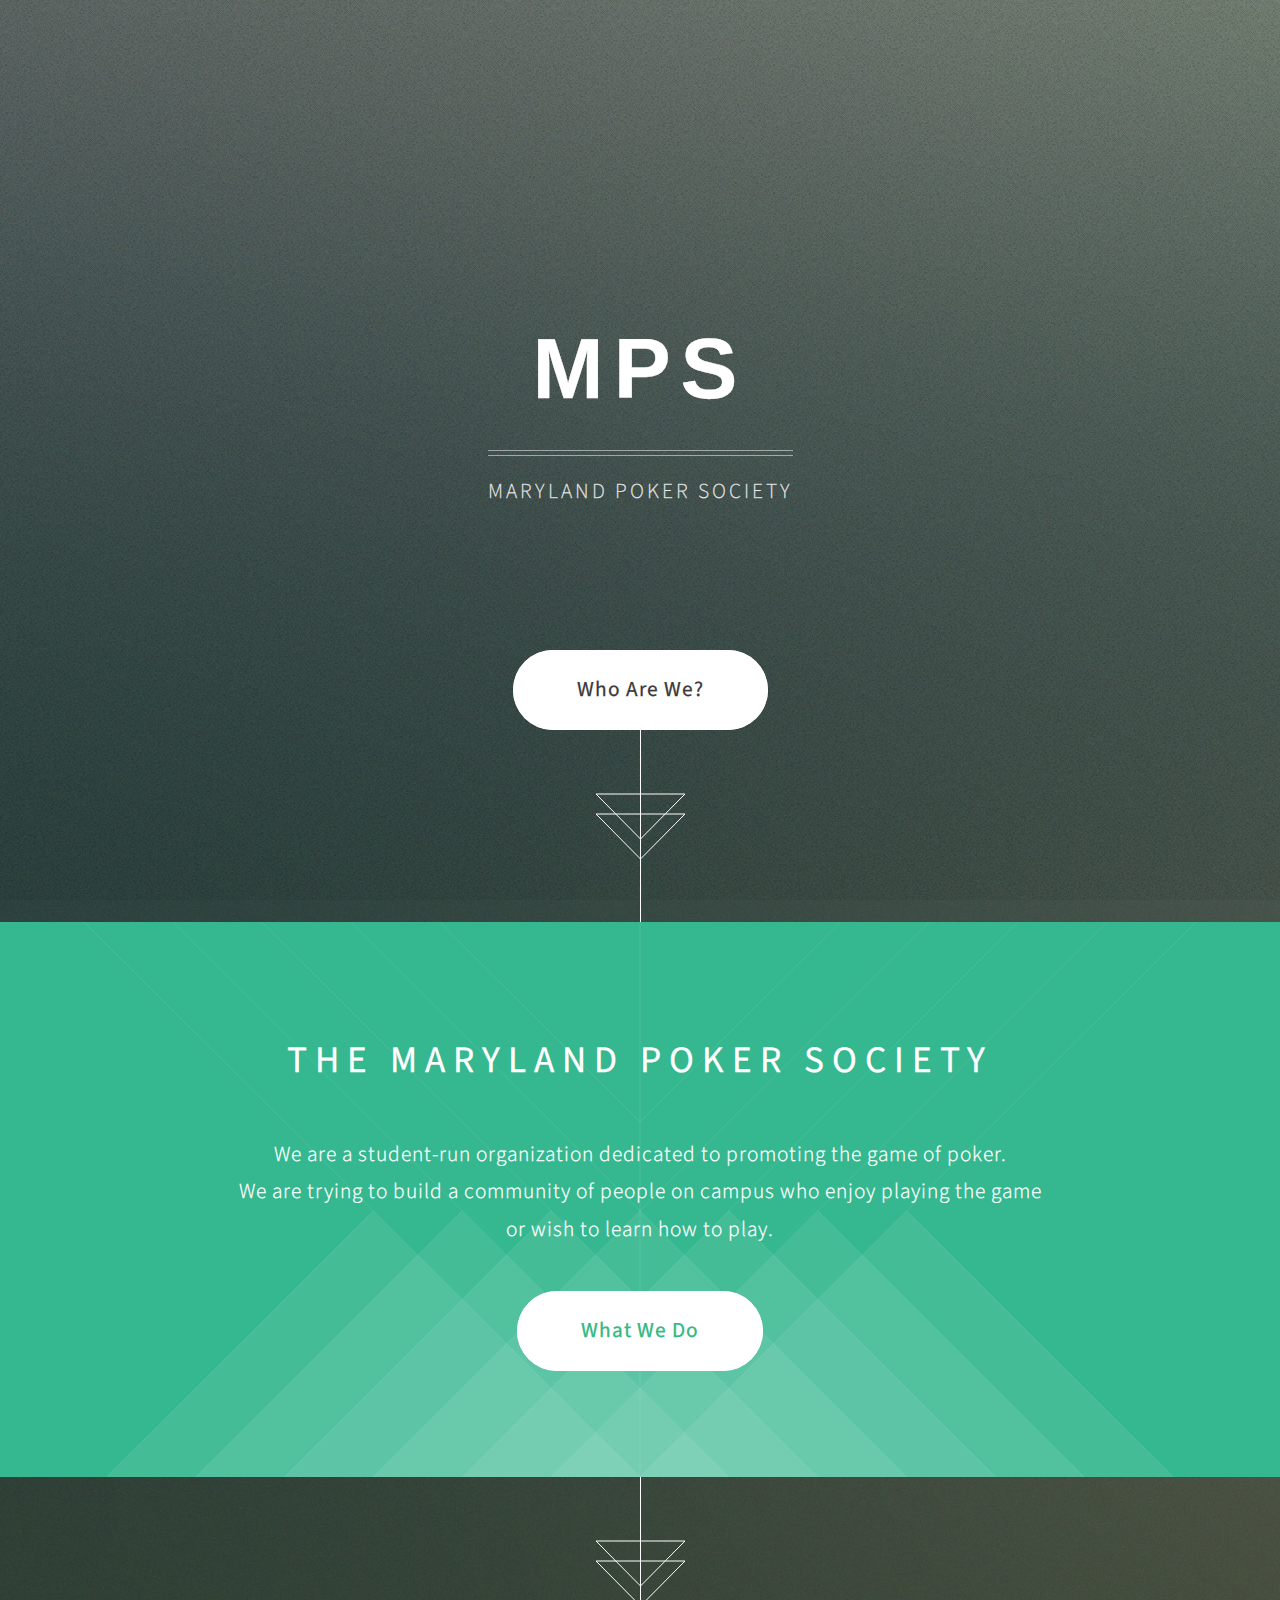
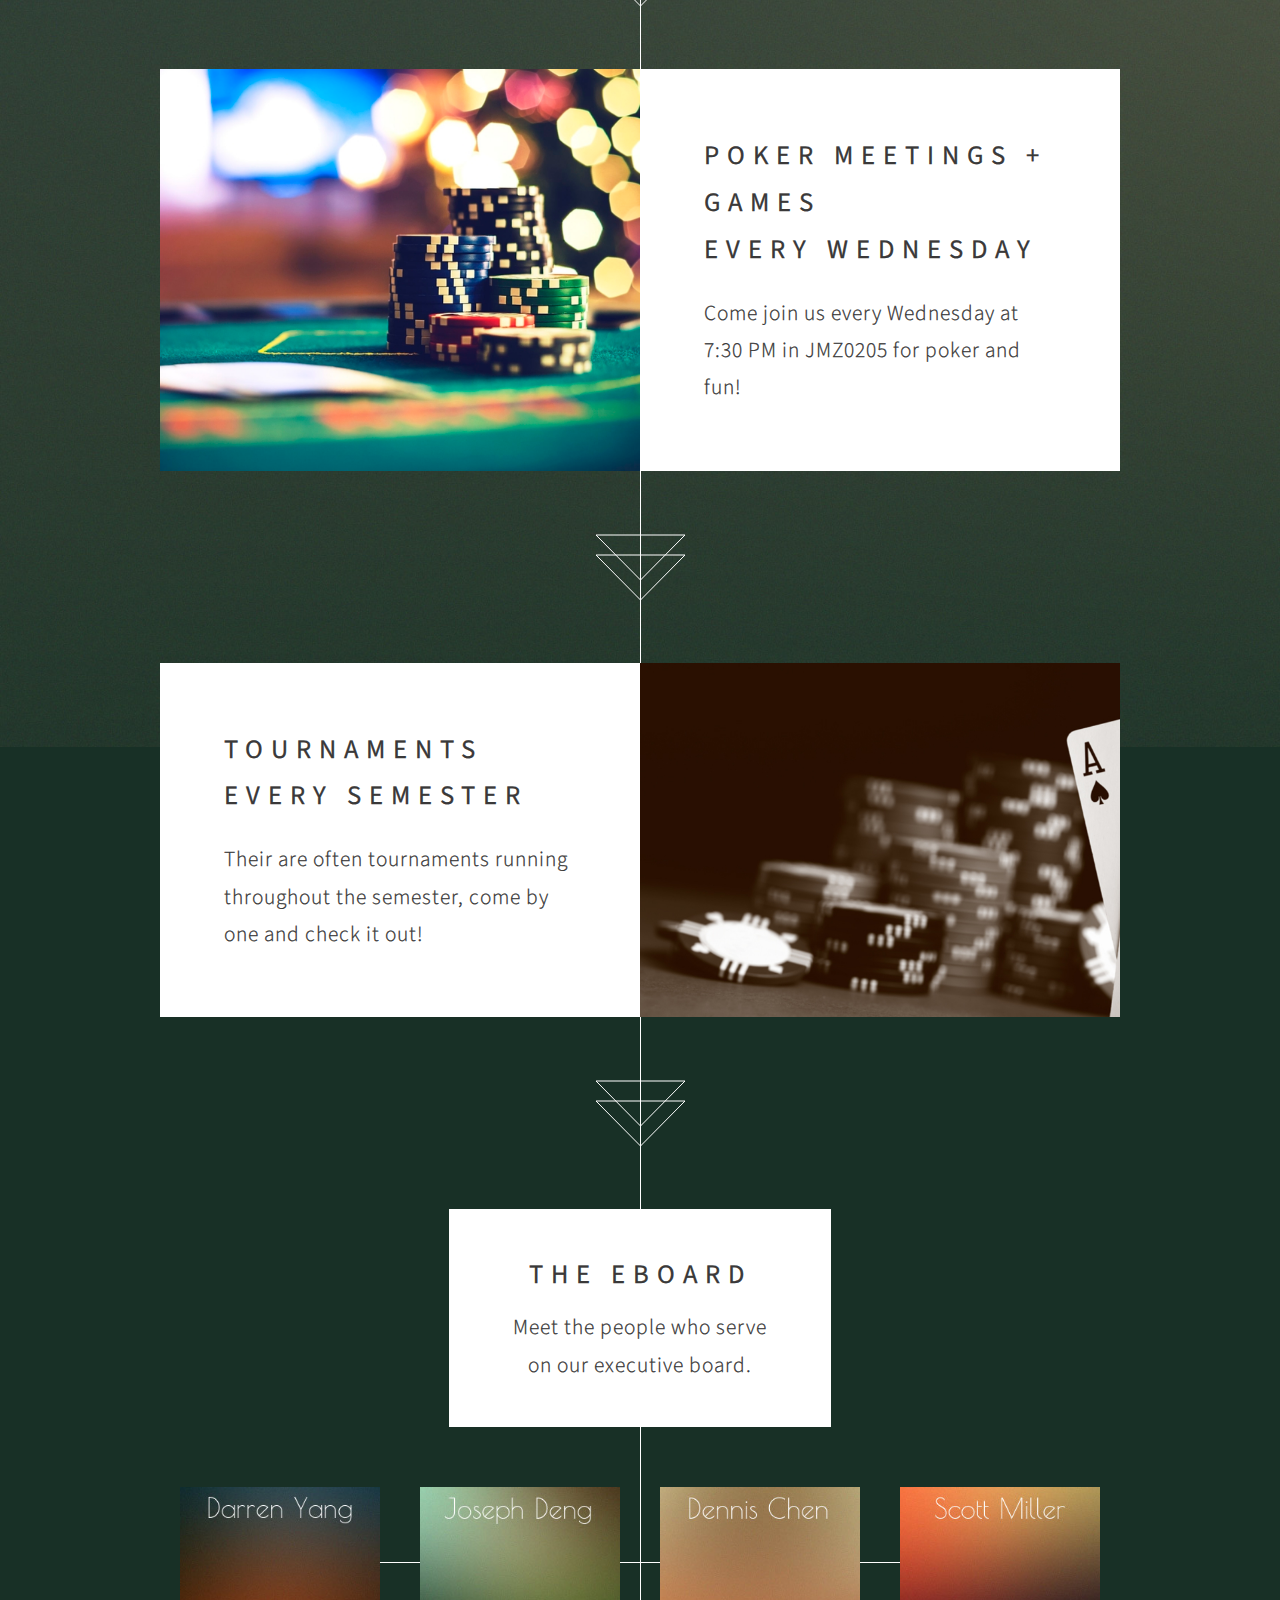
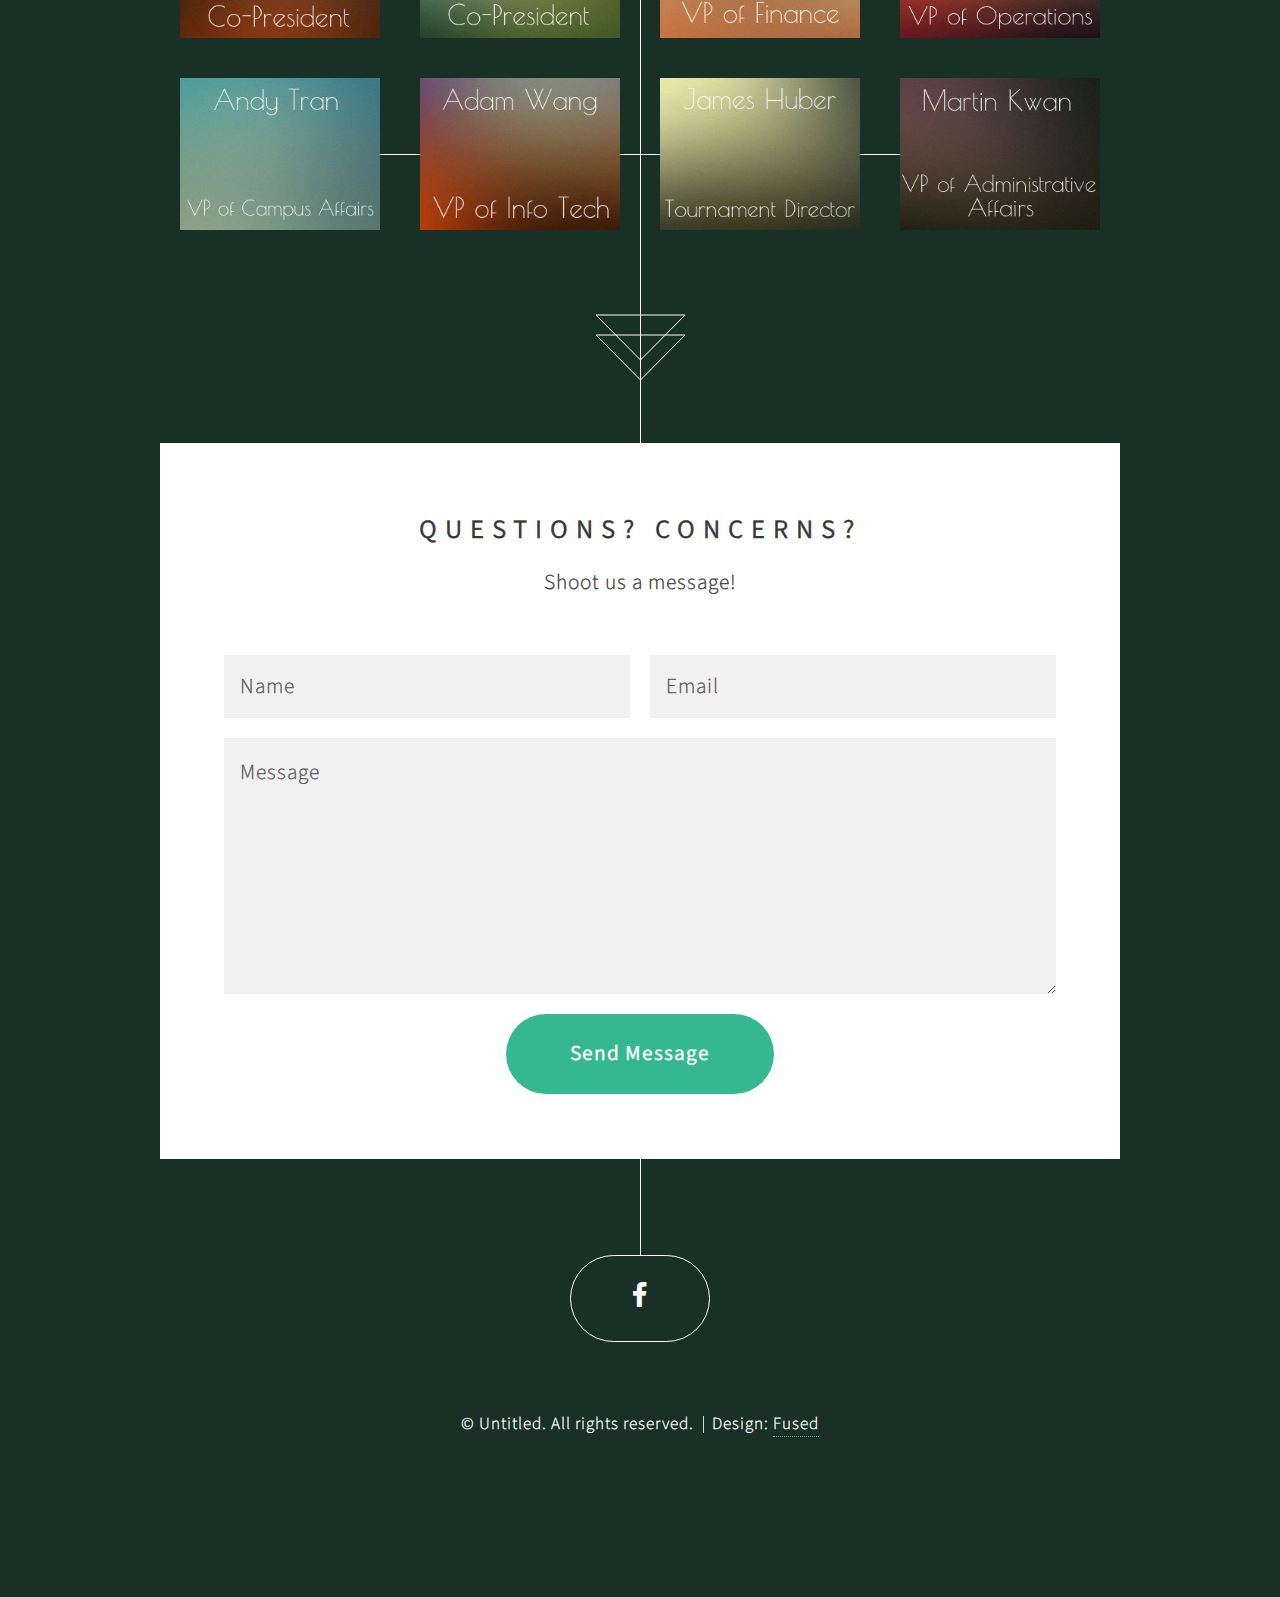
==== poker.html @ 36bd529f "Add files via upload" ====
<!DOCTYPE HTML>
<!--
	Overflow by HTML5 UP
	html5up.net | @ajlkn
	Free for personal and commercial use under the CCA 3.0 license (html5up.net/license)
-->
<html>
	<head>
		<title>Maryland Poker Society</title>
		<meta charset="utf-8" />
		<meta name="viewport" content="width=device-width, initial-scale=1" />
		<!--[if lte IE 8]><script src="assets/js/ie/html5shiv.js"></script><![endif]-->
		<link rel="stylesheet" href="assets/css/main.css" />
		<!--[if lte IE 8]><link rel="stylesheet" href="assets/css/ie8.css" /><![endif]-->
	</head>
	<body>

		<!-- Header -->
			<section id="header">
				<header>
					<h1>MPS</h1>
					<p>Maryland Poker Society</p>
				</header>
				<footer>
					<a href="#banner" class="button style2 scrolly-middle">Who Are We?</a>
				</footer>
			</section>

		<!-- Banner -->
			<section id="banner">
				<header>
					<h2>The Maryland Poker Society</h2>
				</header>
				<p>We are a student-run organization dedicated to promoting the game of poker. <br />
					We are trying to build a community of people on campus who enjoy playing the game <br />
					or wish to learn how to play.<br />
				</p>
				<footer>
					<a href="#first" class="button style2 scrolly">What We Do</a>
				</footer>
			</section>

		<!-- Feature 1 -->
			<article id="first" class="container box style1 right">
				<a href="#" class="image fit"><img src="images/poker1.jpg" alt="" /></a>
				<div class="inner">
					<header>
						<h2>Poker Meetings + Games<br />
						Every Wednesday</h2>
					</header>
					<p>Come join us every Wednesday at 7:30 PM in JMZ0205 for poker and fun!</p>
				</div>
			</article>

		<!-- Feature 2 -->
			<article class="container box style1 left">
				<a href="#" class="image fit"><img src="images/poker2.jpg" alt="" /></a>
				<div class="inner">
					<header>
						<h2>Tournaments<br />
						Every Semester</h2>
					</header>
					<p>Their are often tournaments running throughout the semester, come by one and check it out!</p>
				</div>
			</article>

		<!-- Portfolio -->
			<article class="container box style2">
				<header>
					<h2>The EBoard</h2>
					<p>Meet the people who serve<br />
					on our executive board.</p>
				</header>
				<div class="inner gallery">
					<div class="row 0%">
						<div class="3u 12u(mobile)"><a href="https://scontent-iad3-1.xx.fbcdn.net/v/t1.0-9/18698145_10213539933032151_5120904843901813782_n.jpg?oh=086dc757debc80931d1a798ddd2f712f&oe=5AD82FDD" class="image fit"><img src="images/thumbs/01.jpg" alt="" title="Darren Yang" /></a></div>
						<div class="3u 12u(mobile)"><a href="https://scontent-iad3-1.xx.fbcdn.net/v/t1.0-9/1966896_811052898917956_2214242097571501774_n.jpg?oh=39b4406a8b3869d00d0c918d14767d6b&oe=5ADB073B" class="image fit"><img src="images/thumbs/02.jpg" alt="" title="Joseph Deng" /></a></div>
						<div class="3u 12u(mobile)"><a href="https://scontent-iad3-1.xx.fbcdn.net/v/t1.0-9/21077787_1447782305329356_7999391002902572258_n.jpg?oh=75c7a346002d3f76b2925625d4cc2fc7&oe=5B114129" class="image fit"><img src="images/thumbs/03.jpg" alt="" title="Dennis Chen" /></a></div>
						<div class="3u 12u(mobile)"><a href="images/fulls/04.jpg" class="image fit"><img src="images/thumbs/04.jpg" alt="" title="Scott Miller" /></a></div>
					</div>
					<div class="row 0%">
						<div class="3u 12u(mobile)"><a href="https://scontent-iad3-1.xx.fbcdn.net/v/t1.0-9/16174411_1247804668637188_556030630411030013_n.jpg?oh=912078d9c59a754c1644ff71a87b2aad&oe=5B26949E" class="image fit"><img src="images/thumbs/05.jpg" alt="" title="Andy Tran" /></a></div>
						<div class="3u 12u(mobile)"><a href="https://scontent-iad3-1.xx.fbcdn.net/v/t1.0-9/12249843_1086949934663356_8169336193436434147_n.jpg?oh=7d3460370607117bdce8d69b99f523c0&oe=5ADBAD81" class="image fit"><img src="images/thumbs/06.jpg" alt="" title="Adam Wang" /></a></div>
						<div class="3u 12u(mobile)"><a href="https://scontent-iad3-1.xx.fbcdn.net/v/t1.0-9/12341238_10203807110096447_7982020896078346747_n.jpg?oh=2bb4387a3db5f55f0c5d8ee424944bbd&oe=5B11E17B" class="image fit"><img src="images/thumbs/07.jpg" alt="" title="James Huber" /></a></div>
						<div class="3u 12u(mobile)"><a href="https://scontent-iad3-1.xx.fbcdn.net/v/t1.0-9/17634802_10212548194645422_6821341932510505970_n.jpg?oh=f7ab0bd783d7398bc32776286178c7f3&oe=5AD9C571" class="image fit"><img src="images/thumbs/08.jpg" alt="" title="Martin Kwan" /></a></div>
					</div>
				</div>
			</article>

		<!-- Contact -->
			<article class="container box style3">
				<header>
					<h2>Questions? Concerns?</h2>
					<p>Shoot us a message!</p>
				</header>
				<form action="phpmailer.php" method="post"	>
					<div class="row 50%">
						<div class="6u 12u$(mobile)"><input type="text" class="text" name="name" placeholder="Name" /></div>
						<div class="6u$ 12u$(mobile)"><input type="text" class="text" name="email" placeholder="Email" /></div>
						<div class="12u$">
							<textarea name="message" placeholder="Message"></textarea>
						</div>
						<div class="12u$">
							<ul class="actions">
								<li><input type="submit" value="Send Message" /></li>
							</ul>
						</div>
					</div>
				</form>
			</article>

		<!-- Generic -->
		<!--
			<article class="container box style3">
				<header>
					<h2>Generic Box</h2>
					<p>Just a generic box. Nothing to see here.</p>
				</header>
				<section>
					<header>
						<h3>Paragraph</h3>
						<p>This is a subtitle</p>
					</header>
					<p>Phasellus nisl nisl, varius id <sup>porttitor sed pellentesque</sup> ac orci. Pellentesque
					habitant <strong>strong</strong> tristique <b>bold</b> et netus <i>italic</i> malesuada <em>emphasized</em> ac turpis egestas. Morbi
					leo suscipit ut. Praesent <sub>id turpis vitae</sub> turpis pretium ultricies. Vestibulum sit
					amet risus elit.</p>
				</section>
				<section>
					<header>
						<h3>Blockquote</h3>
					</header>
					<blockquote>Fringilla nisl. Donec accumsan interdum nisi, quis tincidunt felis sagittis eget.
					tempus euismod. Vestibulum ante ipsum primis in faucibus.</blockquote>
				</section>
				<section>
					<header>
						<h3>Divider</h3>
					</header>
					<p>Donec consectetur <a href="#">vestibulum dolor et pulvinar</a>. Etiam vel felis enim, at viverra
					ligula. Ut porttitor sagittis lorem, quis eleifend nisi ornare vel. Praesent nec orci
					facilisis leo magna. Cras sit amet urna eros, id egestas urna. Quisque aliquam
					tempus euismod. Vestibulum ante ipsum primis in faucibus orci luctus et ultrices
					posuere cubilia.</p>
					<hr />
					<p>Donec consectetur vestibulum dolor et pulvinar. Etiam vel felis enim, at viverra
					ligula. Ut porttitor sagittis lorem, quis eleifend nisi ornare vel. Praesent nec orci
					facilisis leo magna. Cras sit amet urna eros, id egestas urna. Quisque aliquam
					tempus euismod. Vestibulum ante ipsum primis in faucibus orci luctus et ultrices
					posuere cubilia.</p>
				</section>
				<section>
					<header>
						<h3>Unordered List</h3>
					</header>
					<ul class="default">
						<li>Donec consectetur vestibulum dolor et pulvinar. Etiam vel felis enim, at viverra ligula. Ut porttitor sagittis lorem, quis eleifend nisi ornare vel.</li>
						<li>Donec consectetur vestibulum dolor et pulvinar. Etiam vel felis enim, at viverra ligula. Ut porttitor sagittis lorem, quis eleifend nisi ornare vel.</li>
						<li>Donec consectetur vestibulum dolor et pulvinar. Etiam vel felis enim, at viverra ligula. Ut porttitor sagittis lorem, quis eleifend nisi ornare vel.</li>
						<li>Donec consectetur vestibulum dolor et pulvinar. Etiam vel felis enim, at viverra ligula. Ut porttitor sagittis lorem, quis eleifend nisi ornare vel.</li>
					</ul>
				</section>
				<section>
					<header>
						<h3>Ordered List</h3>
					</header>
					<ol class="default">
						<li>Donec consectetur vestibulum dolor et pulvinar. Etiam vel felis enim, at viverra ligula. Ut porttitor sagittis lorem, quis eleifend nisi ornare vel.</li>
						<li>Donec consectetur vestibulum dolor et pulvinar. Etiam vel felis enim, at viverra ligula. Ut porttitor sagittis lorem, quis eleifend nisi ornare vel.</li>
						<li>Donec consectetur vestibulum dolor et pulvinar. Etiam vel felis enim, at viverra ligula. Ut porttitor sagittis lorem, quis eleifend nisi ornare vel.</li>
						<li>Donec consectetur vestibulum dolor et pulvinar. Etiam vel felis enim, at viverra ligula. Ut porttitor sagittis lorem, quis eleifend nisi ornare vel.</li>
					</ol>
				</section>
				<section>
					<header>
						<h3>Table</h3>
					</header>
					<div class="table-wrapper">
						<table class="default">
							<thead>
								<tr>
									<th>ID</th>
									<th>Name</th>
									<th>Description</th>
									<th>Price</th>
								</tr>
							</thead>
							<tbody>
								<tr>
									<td>45815</td>
									<td>Something</td>
									<td>Ut porttitor sagittis lorem quis nisi ornare.</td>
									<td>29.99</td>
								</tr>
								<tr>
									<td>24524</td>
									<td>Nothing</td>
									<td>Ut porttitor sagittis lorem quis nisi ornare.</td>
									<td>19.99</td>
								</tr>
								<tr>
									<td>45815</td>
									<td>Something</td>
									<td>Ut porttitor sagittis lorem quis nisi ornare.</td>
									<td>29.99</td>
								</tr>
								<tr>
									<td>24524</td>
									<td>Nothing</td>
									<td>Ut porttitor sagittis lorem quis nisi ornare.</td>
									<td>19.99</td>
								</tr>
							</tbody>
							<tfoot>
								<tr>
									<td colspan="3"></td>
									<td>100.00</td>
								</tr>
							</tfoot>
						</table>
					</div>
				</section>
				<section>
					<header>
						<h3>Form</h3>
					</header>
					<form method="post" action="#">
						<div class="row">
							<div class="6u">
								<input class="text" type="text" name="name" id="name" value="" placeholder="John Doe" />
							</div>
							<div class="6u">
								<input class="text" type="text" name="email" id="email" value="" placeholder="johndoe@domain.tld" />
							</div>
						</div>
						<div class="row">
							<div class="12u">
								<select name="department" id="department">
									<option value="">Choose a department</option>
									<option value="1">Manufacturing</option>
									<option value="2">Administration</option>
									<option value="3">Support</option>
								</select>
							</div>
						</div>
						<div class="row">
							<div class="12u">
								<input class="text" type="text" name="subject" id="subject" value="" placeholder="Enter your subject" />
							</div>
						</div>
						<div class="row">
							<div class="12u">
								<textarea name="message" id="message" placeholder="Enter your message"></textarea>
							</div>
						</div>
						<div class="row">
							<div class="12u">
								<ul class="actions">
									<li><input type="submit" value="Submit" /></li>
									<li><input type="reset" class="style3" value="Clear Form" /></li>
								</ul>
							</div>
						</div>
					</form>
				</section>
			</article>
		-->

		<section id="footer">
			<ul class="icons">
				<li><a href="https://www.facebook.com/groups/1458016844289040/" class="icon fa-facebook"><span class="label">Facebook</span></a></li>
				<!--<li><a href="#" class="icon fa-twitter"><span class="label">Twitter</span></a></li>
				
				<li><a href="#" class="icon fa-google-plus"><span class="label">Google+</span></a></li>
				<li><a href="#" class="icon fa-pinterest"><span class="label">Pinterest</span></a></li>
				<li><a href="#" class="icon fa-dribbble"><span class="label">Dribbble</span></a></li>
				<li><a href="#" class="icon fa-linkedin"><span class="label">LinkedIn</span></a></li>
			-->
			</ul>
			<div class="copyright">
				<ul class="menu">
					<li>&copy; Untitled. All rights reserved.</li><li>Design: <a href="http://na.op.gg/summoner/userName=fused">Fused</a></li>
				</ul>
			</div>
		</section>

		<!-- Scripts -->
			<script src="assets/js/jquery.min.js"></script>
			<script src="assets/js/jquery.scrolly.min.js"></script>
			<script src="assets/js/jquery.poptrox.min.js"></script>
			<script src="assets/js/skel.min.js"></script>
			<script src="assets/js/util.js"></script>
			<!--[if lte IE 8]><script src="assets/js/ie/respond.min.js"></script><![endif]-->
			<script src="assets/js/main.js"></script>

	</body>
</html>
---- assets/css/main.css ----
@import url("https://fonts.googleapis.com/css?family=Source+Sans+Pro:300,300italic,400,600");
@import url("font-awesome.min.css");

/*
	Overflow by HTML5 UP
	html5up.net | @ajlkn
	Free for personal and commercial use under the CCA 3.0 license (html5up.net/license)
*/

/* Reset */

	html, body, div, span, applet, object, iframe, h1, h2, h3, h4, h5, h6, p, blockquote, pre, a, abbr, acronym, address, big, cite, code, del, dfn, em, img, ins, kbd, q, s, samp, small, strike, strong, sub, sup, tt, var, b, u, i, center, dl, dt, dd, ol, ul, li, fieldset, form, label, legend, table, caption, tbody, tfoot, thead, tr, th, td, article, aside, canvas, details, embed, figure, figcaption, footer, header, hgroup, menu, nav, output, ruby, section, summary, time, mark, audio, video {
		margin: 0;
		padding: 0;
		border: 0;
		font-size: 100%;
		font: inherit;
		vertical-align: baseline;
	}

	article, aside, details, figcaption, figure, footer, header, hgroup, menu, nav, section {
		display: block;
	}

	body {
		line-height: 1;
	}

	ol, ul {
		list-style: none;
	}

	blockquote, q {
		quotes: none;
	}

	blockquote:before, blockquote:after, q:before, q:after {
		content: '';
		content: none;
	}

	table {
		border-collapse: collapse;
		border-spacing: 0;
	}

	body {
		-webkit-text-size-adjust: none;
	}

/* Box Model */

	*, *:before, *:after {
		-moz-box-sizing: border-box;
		-webkit-box-sizing: border-box;
		box-sizing: border-box;
	}

/* Containers */

	.container {
		margin-left: auto;
		margin-right: auto;
	}

	.container.\31 25\25 {
		width: 100%;
		max-width: 1425px;
		min-width: 1140px;
	}

	.container.\37 5\25 {
		width: 855px;
	}

	.container.\35 0\25 {
		width: 570px;
	}

	.container.\32 5\25 {
		width: 285px;
	}

	.container {
		width: 1140px;
	}

	@media screen and (max-width: 1680px) {

		.container.\31 25\25 {
			width: 100%;
			max-width: 1200px;
			min-width: 960px;
		}

		.container.\37 5\25 {
			width: 720px;
		}

		.container.\35 0\25 {
			width: 480px;
		}

		.container.\32 5\25 {
			width: 240px;
		}

		.container {
			width: 960px;
		}

	}

	@media screen and (max-width: 1080px) {

		.container.\31 25\25 {
			width: 100%;
			max-width: 118.75%;
			min-width: 95%;
		}

		.container.\37 5\25 {
			width: 71.25%;
		}

		.container.\35 0\25 {
			width: 47.5%;
		}

		.container.\32 5\25 {
			width: 23.75%;
		}

		.container {
			width: 95%;
		}

	}

	@media screen and (max-width: 840px) {

		.container.\31 25\25 {
			width: 100%;
			max-width: 118.75%;
			min-width: 95%;
		}

		.container.\37 5\25 {
			width: 71.25%;
		}

		.container.\35 0\25 {
			width: 47.5%;
		}

		.container.\32 5\25 {
			width: 23.75%;
		}

		.container {
			width: 95%;
		}

	}

	@media screen and (max-width: 736px) {

		.container.\31 25\25 {
			width: 100%;
			max-width: 118.75%;
			min-width: 95%;
		}

		.container.\37 5\25 {
			width: 71.25%;
		}

		.container.\35 0\25 {
			width: 47.5%;
		}

		.container.\32 5\25 {
			width: 23.75%;
		}

		.container {
			width: 95% !important;
		}

	}

/* Grid */

	.row {
		border-bottom: solid 1px transparent;
		-moz-box-sizing: border-box;
		-webkit-box-sizing: border-box;
		box-sizing: border-box;
	}

	.row > * {
		float: left;
		-moz-box-sizing: border-box;
		-webkit-box-sizing: border-box;
		box-sizing: border-box;
	}

	.row:after, .row:before {
		content: '';
		display: block;
		clear: both;
		height: 0;
	}

	.row.uniform > * > :first-child {
		margin-top: 0;
	}

	.row.uniform > * > :last-child {
		margin-bottom: 0;
	}

	.row.\30 \25 > * {
		padding: 0px 0 0 0px;
	}

	.row.\30 \25 {
		margin: 0px 0 -1px 0px;
	}

	.row.uniform.\30 \25 > * {
		padding: 0px 0 0 0px;
	}

	.row.uniform.\30 \25 {
		margin: 0px 0 -1px 0px;
	}

	.row > * {
		padding: 40px 0 0 40px;
	}

	.row {
		margin: -40px 0 -1px -40px;
	}

	.row.uniform > * {
		padding: 40px 0 0 40px;
	}

	.row.uniform {
		margin: -40px 0 -1px -40px;
	}

	.row.\32 00\25 > * {
		padding: 80px 0 0 80px;
	}

	.row.\32 00\25 {
		margin: -80px 0 -1px -80px;
	}

	.row.uniform.\32 00\25 > * {
		padding: 80px 0 0 80px;
	}

	.row.uniform.\32 00\25 {
		margin: -80px 0 -1px -80px;
	}

	.row.\31 50\25 > * {
		padding: 60px 0 0 60px;
	}

	.row.\31 50\25 {
		margin: -60px 0 -1px -60px;
	}

	.row.uniform.\31 50\25 > * {
		padding: 60px 0 0 60px;
	}

	.row.uniform.\31 50\25 {
		margin: -60px 0 -1px -60px;
	}

	.row.\35 0\25 > * {
		padding: 20px 0 0 20px;
	}

	.row.\35 0\25 {
		margin: -20px 0 -1px -20px;
	}

	.row.uniform.\35 0\25 > * {
		padding: 20px 0 0 20px;
	}

	.row.uniform.\35 0\25 {
		margin: -20px 0 -1px -20px;
	}

	.row.\32 5\25 > * {
		padding: 10px 0 0 10px;
	}

	.row.\32 5\25 {
		margin: -10px 0 -1px -10px;
	}

	.row.uniform.\32 5\25 > * {
		padding: 10px 0 0 10px;
	}

	.row.uniform.\32 5\25 {
		margin: -10px 0 -1px -10px;
	}

	.\31 2u, .\31 2u\24 {
		width: 100%;
		clear: none;
		margin-left: 0;
	}

	.\31 1u, .\31 1u\24 {
		width: 91.6666666667%;
		clear: none;
		margin-left: 0;
	}

	.\31 0u, .\31 0u\24 {
		width: 83.3333333333%;
		clear: none;
		margin-left: 0;
	}

	.\39 u, .\39 u\24 {
		width: 75%;
		clear: none;
		margin-left: 0;
	}

	.\38 u, .\38 u\24 {
		width: 66.6666666667%;
		clear: none;
		margin-left: 0;
	}

	.\37 u, .\37 u\24 {
		width: 58.3333333333%;
		clear: none;
		margin-left: 0;
	}

	.\36 u, .\36 u\24 {
		width: 50%;
		clear: none;
		margin-left: 0;
	}

	.\35 u, .\35 u\24 {
		width: 41.6666666667%;
		clear: none;
		margin-left: 0;
	}

	.\34 u, .\34 u\24 {
		width: 33.3333333333%;
		clear: none;
		margin-left: 0;
	}

	.\33 u, .\33 u\24 {
		width: 25%;
		clear: none;
		margin-left: 0;
	}

	.\32 u, .\32 u\24 {
		width: 16.6666666667%;
		clear: none;
		margin-left: 0;
	}

	.\31 u, .\31 u\24 {
		width: 8.3333333333%;
		clear: none;
		margin-left: 0;
	}

	.\31 2u\24 + *,
	.\31 1u\24 + *,
	.\31 0u\24 + *,
	.\39 u\24 + *,
	.\38 u\24 + *,
	.\37 u\24 + *,
	.\36 u\24 + *,
	.\35 u\24 + *,
	.\34 u\24 + *,
	.\33 u\24 + *,
	.\32 u\24 + *,
	.\31 u\24 + * {
		clear: left;
	}

	.\-11u {
		margin-left: 91.66667%;
	}

	.\-10u {
		margin-left: 83.33333%;
	}

	.\-9u {
		margin-left: 75%;
	}

	.\-8u {
		margin-left: 66.66667%;
	}

	.\-7u {
		margin-left: 58.33333%;
	}

	.\-6u {
		margin-left: 50%;
	}

	.\-5u {
		margin-left: 41.66667%;
	}

	.\-4u {
		margin-left: 33.33333%;
	}

	.\-3u {
		margin-left: 25%;
	}

	.\-2u {
		margin-left: 16.66667%;
	}

	.\-1u {
		margin-left: 8.33333%;
	}

	@media screen and (max-width: 1680px) {

		.row > * {
			padding: 40px 0 0 40px;
		}

		.row {
			margin: -40px 0 -1px -40px;
		}

		.row.uniform > * {
			padding: 40px 0 0 40px;
		}

		.row.uniform {
			margin: -40px 0 -1px -40px;
		}

		.row.\32 00\25 > * {
			padding: 80px 0 0 80px;
		}

		.row.\32 00\25 {
			margin: -80px 0 -1px -80px;
		}

		.row.uniform.\32 00\25 > * {
			padding: 80px 0 0 80px;
		}

		.row.uniform.\32 00\25 {
			margin: -80px 0 -1px -80px;
		}

		.row.\31 50\25 > * {
			padding: 60px 0 0 60px;
		}

		.row.\31 50\25 {
			margin: -60px 0 -1px -60px;
		}

		.row.uniform.\31 50\25 > * {
			padding: 60px 0 0 60px;
		}

		.row.uniform.\31 50\25 {
			margin: -60px 0 -1px -60px;
		}

		.row.\35 0\25 > * {
			padding: 20px 0 0 20px;
		}

		.row.\35 0\25 {
			margin: -20px 0 -1px -20px;
		}

		.row.uniform.\35 0\25 > * {
			padding: 20px 0 0 20px;
		}

		.row.uniform.\35 0\25 {
			margin: -20px 0 -1px -20px;
		}

		.row.\32 5\25 > * {
			padding: 10px 0 0 10px;
		}

		.row.\32 5\25 {
			margin: -10px 0 -1px -10px;
		}

		.row.uniform.\32 5\25 > * {
			padding: 10px 0 0 10px;
		}

		.row.uniform.\32 5\25 {
			margin: -10px 0 -1px -10px;
		}

		.\31 2u\28wide\29, .\31 2u\24\28wide\29 {
			width: 100%;
			clear: none;
			margin-left: 0;
		}

		.\31 1u\28wide\29, .\31 1u\24\28wide\29 {
			width: 91.6666666667%;
			clear: none;
			margin-left: 0;
		}

		.\31 0u\28wide\29, .\31 0u\24\28wide\29 {
			width: 83.3333333333%;
			clear: none;
			margin-left: 0;
		}

		.\39 u\28wide\29, .\39 u\24\28wide\29 {
			width: 75%;
			clear: none;
			margin-left: 0;
		}

		.\38 u\28wide\29, .\38 u\24\28wide\29 {
			width: 66.6666666667%;
			clear: none;
			margin-left: 0;
		}

		.\37 u\28wide\29, .\37 u\24\28wide\29 {
			width: 58.3333333333%;
			clear: none;
			margin-left: 0;
		}

		.\36 u\28wide\29, .\36 u\24\28wide\29 {
			width: 50%;
			clear: none;
			margin-left: 0;
		}

		.\35 u\28wide\29, .\35 u\24\28wide\29 {
			width: 41.6666666667%;
			clear: none;
			margin-left: 0;
		}

		.\34 u\28wide\29, .\34 u\24\28wide\29 {
			width: 33.3333333333%;
			clear: none;
			margin-left: 0;
		}

		.\33 u\28wide\29, .\33 u\24\28wide\29 {
			width: 25%;
			clear: none;
			margin-left: 0;
		}

		.\32 u\28wide\29, .\32 u\24\28wide\29 {
			width: 16.6666666667%;
			clear: none;
			margin-left: 0;
		}

		.\31 u\28wide\29, .\31 u\24\28wide\29 {
			width: 8.3333333333%;
			clear: none;
			margin-left: 0;
		}

		.\31 2u\24\28wide\29 + *,
		.\31 1u\24\28wide\29 + *,
		.\31 0u\24\28wide\29 + *,
		.\39 u\24\28wide\29 + *,
		.\38 u\24\28wide\29 + *,
		.\37 u\24\28wide\29 + *,
		.\36 u\24\28wide\29 + *,
		.\35 u\24\28wide\29 + *,
		.\34 u\24\28wide\29 + *,
		.\33 u\24\28wide\29 + *,
		.\32 u\24\28wide\29 + *,
		.\31 u\24\28wide\29 + * {
			clear: left;
		}

		.\-11u\28wide\29 {
			margin-left: 91.66667%;
		}

		.\-10u\28wide\29 {
			margin-left: 83.33333%;
		}

		.\-9u\28wide\29 {
			margin-left: 75%;
		}

		.\-8u\28wide\29 {
			margin-left: 66.66667%;
		}

		.\-7u\28wide\29 {
			margin-left: 58.33333%;
		}

		.\-6u\28wide\29 {
			margin-left: 50%;
		}

		.\-5u\28wide\29 {
			margin-left: 41.66667%;
		}

		.\-4u\28wide\29 {
			margin-left: 33.33333%;
		}

		.\-3u\28wide\29 {
			margin-left: 25%;
		}

		.\-2u\28wide\29 {
			margin-left: 16.66667%;
		}

		.\-1u\28wide\29 {
			margin-left: 8.33333%;
		}

	}

	@media screen and (max-width: 1080px) {

		.row > * {
			padding: 40px 0 0 40px;
		}

		.row {
			margin: -40px 0 -1px -40px;
		}

		.row.uniform > * {
			padding: 40px 0 0 40px;
		}

		.row.uniform {
			margin: -40px 0 -1px -40px;
		}

		.row.\32 00\25 > * {
			padding: 80px 0 0 80px;
		}

		.row.\32 00\25 {
			margin: -80px 0 -1px -80px;
		}

		.row.uniform.\32 00\25 > * {
			padding: 80px 0 0 80px;
		}

		.row.uniform.\32 00\25 {
			margin: -80px 0 -1px -80px;
		}

		.row.\31 50\25 > * {
			padding: 60px 0 0 60px;
		}

		.row.\31 50\25 {
			margin: -60px 0 -1px -60px;
		}

		.row.uniform.\31 50\25 > * {
			padding: 60px 0 0 60px;
		}

		.row.uniform.\31 50\25 {
			margin: -60px 0 -1px -60px;
		}

		.row.\35 0\25 > * {
			padding: 20px 0 0 20px;
		}

		.row.\35 0\25 {
			margin: -20px 0 -1px -20px;
		}

		.row.uniform.\35 0\25 > * {
			padding: 20px 0 0 20px;
		}

		.row.uniform.\35 0\25 {
			margin: -20px 0 -1px -20px;
		}

		.row.\32 5\25 > * {
			padding: 10px 0 0 10px;
		}

		.row.\32 5\25 {
			margin: -10px 0 -1px -10px;
		}

		.row.uniform.\32 5\25 > * {
			padding: 10px 0 0 10px;
		}

		.row.uniform.\32 5\25 {
			margin: -10px 0 -1px -10px;
		}

		.\31 2u\28normal\29, .\31 2u\24\28normal\29 {
			width: 100%;
			clear: none;
			margin-left: 0;
		}

		.\31 1u\28normal\29, .\31 1u\24\28normal\29 {
			width: 91.6666666667%;
			clear: none;
			margin-left: 0;
		}

		.\31 0u\28normal\29, .\31 0u\24\28normal\29 {
			width: 83.3333333333%;
			clear: none;
			margin-left: 0;
		}

		.\39 u\28normal\29, .\39 u\24\28normal\29 {
			width: 75%;
			clear: none;
			margin-left: 0;
		}

		.\38 u\28normal\29, .\38 u\24\28normal\29 {
			width: 66.6666666667%;
			clear: none;
			margin-left: 0;
		}

		.\37 u\28normal\29, .\37 u\24\28normal\29 {
			width: 58.3333333333%;
			clear: none;
			margin-left: 0;
		}

		.\36 u\28normal\29, .\36 u\24\28normal\29 {
			width: 50%;
			clear: none;
			margin-left: 0;
		}

		.\35 u\28normal\29, .\35 u\24\28normal\29 {
			width: 41.6666666667%;
			clear: none;
			margin-left: 0;
		}

		.\34 u\28normal\29, .\34 u\24\28normal\29 {
			width: 33.3333333333%;
			clear: none;
			margin-left: 0;
		}

		.\33 u\28normal\29, .\33 u\24\28normal\29 {
			width: 25%;
			clear: none;
			margin-left: 0;
		}

		.\32 u\28normal\29, .\32 u\24\28normal\29 {
			width: 16.6666666667%;
			clear: none;
			margin-left: 0;
		}

		.\31 u\28normal\29, .\31 u\24\28normal\29 {
			width: 8.3333333333%;
			clear: none;
			margin-left: 0;
		}

		.\31 2u\24\28normal\29 + *,
		.\31 1u\24\28normal\29 + *,
		.\31 0u\24\28normal\29 + *,
		.\39 u\24\28normal\29 + *,
		.\38 u\24\28normal\29 + *,
		.\37 u\24\28normal\29 + *,
		.\36 u\24\28normal\29 + *,
		.\35 u\24\28normal\29 + *,
		.\34 u\24\28normal\29 + *,
		.\33 u\24\28normal\29 + *,
		.\32 u\24\28normal\29 + *,
		.\31 u\24\28normal\29 + * {
			clear: left;
		}

		.\-11u\28normal\29 {
			margin-left: 91.66667%;
		}

		.\-10u\28normal\29 {
			margin-left: 83.33333%;
		}

		.\-9u\28normal\29 {
			margin-left: 75%;
		}

		.\-8u\28normal\29 {
			margin-left: 66.66667%;
		}

		.\-7u\28normal\29 {
			margin-left: 58.33333%;
		}

		.\-6u\28normal\29 {
			margin-left: 50%;
		}

		.\-5u\28normal\29 {
			margin-left: 41.66667%;
		}

		.\-4u\28normal\29 {
			margin-left: 33.33333%;
		}

		.\-3u\28normal\29 {
			margin-left: 25%;
		}

		.\-2u\28normal\29 {
			margin-left: 16.66667%;
		}

		.\-1u\28normal\29 {
			margin-left: 8.33333%;
		}

	}

	@media screen and (max-width: 840px) {

		.row > * {
			padding: 30px 0 0 30px;
		}

		.row {
			margin: -30px 0 -1px -30px;
		}

		.row.uniform > * {
			padding: 30px 0 0 30px;
		}

		.row.uniform {
			margin: -30px 0 -1px -30px;
		}

		.row.\32 00\25 > * {
			padding: 60px 0 0 60px;
		}

		.row.\32 00\25 {
			margin: -60px 0 -1px -60px;
		}

		.row.uniform.\32 00\25 > * {
			padding: 60px 0 0 60px;
		}

		.row.uniform.\32 00\25 {
			margin: -60px 0 -1px -60px;
		}

		.row.\31 50\25 > * {
			padding: 45px 0 0 45px;
		}

		.row.\31 50\25 {
			margin: -45px 0 -1px -45px;
		}

		.row.uniform.\31 50\25 > * {
			padding: 45px 0 0 45px;
		}

		.row.uniform.\31 50\25 {
			margin: -45px 0 -1px -45px;
		}

		.row.\35 0\25 > * {
			padding: 15px 0 0 15px;
		}

		.row.\35 0\25 {
			margin: -15px 0 -1px -15px;
		}

		.row.uniform.\35 0\25 > * {
			padding: 15px 0 0 15px;
		}

		.row.uniform.\35 0\25 {
			margin: -15px 0 -1px -15px;
		}

		.row.\32 5\25 > * {
			padding: 7.5px 0 0 7.5px;
		}

		.row.\32 5\25 {
			margin: -7.5px 0 -1px -7.5px;
		}

		.row.uniform.\32 5\25 > * {
			padding: 7.5px 0 0 7.5px;
		}

		.row.uniform.\32 5\25 {
			margin: -7.5px 0 -1px -7.5px;
		}

		.\31 2u\28narrow\29, .\31 2u\24\28narrow\29 {
			width: 100%;
			clear: none;
			margin-left: 0;
		}

		.\31 1u\28narrow\29, .\31 1u\24\28narrow\29 {
			width: 91.6666666667%;
			clear: none;
			margin-left: 0;
		}

		.\31 0u\28narrow\29, .\31 0u\24\28narrow\29 {
			width: 83.3333333333%;
			clear: none;
			margin-left: 0;
		}

		.\39 u\28narrow\29, .\39 u\24\28narrow\29 {
			width: 75%;
			clear: none;
			margin-left: 0;
		}

		.\38 u\28narrow\29, .\38 u\24\28narrow\29 {
			width: 66.6666666667%;
			clear: none;
			margin-left: 0;
		}

		.\37 u\28narrow\29, .\37 u\24\28narrow\29 {
			width: 58.3333333333%;
			clear: none;
			margin-left: 0;
		}

		.\36 u\28narrow\29, .\36 u\24\28narrow\29 {
			width: 50%;
			clear: none;
			margin-left: 0;
		}

		.\35 u\28narrow\29, .\35 u\24\28narrow\29 {
			width: 41.6666666667%;
			clear: none;
			margin-left: 0;
		}

		.\34 u\28narrow\29, .\34 u\24\28narrow\29 {
			width: 33.3333333333%;
			clear: none;
			margin-left: 0;
		}

		.\33 u\28narrow\29, .\33 u\24\28narrow\29 {
			width: 25%;
			clear: none;
			margin-left: 0;
		}

		.\32 u\28narrow\29, .\32 u\24\28narrow\29 {
			width: 16.6666666667%;
			clear: none;
			margin-left: 0;
		}

		.\31 u\28narrow\29, .\31 u\24\28narrow\29 {
			width: 8.3333333333%;
			clear: none;
			margin-left: 0;
		}

		.\31 2u\24\28narrow\29 + *,
		.\31 1u\24\28narrow\29 + *,
		.\31 0u\24\28narrow\29 + *,
		.\39 u\24\28narrow\29 + *,
		.\38 u\24\28narrow\29 + *,
		.\37 u\24\28narrow\29 + *,
		.\36 u\24\28narrow\29 + *,
		.\35 u\24\28narrow\29 + *,
		.\34 u\24\28narrow\29 + *,
		.\33 u\24\28narrow\29 + *,
		.\32 u\24\28narrow\29 + *,
		.\31 u\24\28narrow\29 + * {
			clear: left;
		}

		.\-11u\28narrow\29 {
			margin-left: 91.66667%;
		}

		.\-10u\28narrow\29 {
			margin-left: 83.33333%;
		}

		.\-9u\28narrow\29 {
			margin-left: 75%;
		}

		.\-8u\28narrow\29 {
			margin-left: 66.66667%;
		}

		.\-7u\28narrow\29 {
			margin-left: 58.33333%;
		}

		.\-6u\28narrow\29 {
			margin-left: 50%;
		}

		.\-5u\28narrow\29 {
			margin-left: 41.66667%;
		}

		.\-4u\28narrow\29 {
			margin-left: 33.33333%;
		}

		.\-3u\28narrow\29 {
			margin-left: 25%;
		}

		.\-2u\28narrow\29 {
			margin-left: 16.66667%;
		}

		.\-1u\28narrow\29 {
			margin-left: 8.33333%;
		}

	}

	@media screen and (max-width: 736px) {

		.row > * {
			padding: 20px 0 0 20px;
		}

		.row {
			margin: -20px 0 -1px -20px;
		}

		.row.uniform > * {
			padding: 20px 0 0 20px;
		}

		.row.uniform {
			margin: -20px 0 -1px -20px;
		}

		.row.\32 00\25 > * {
			padding: 40px 0 0 40px;
		}

		.row.\32 00\25 {
			margin: -40px 0 -1px -40px;
		}

		.row.uniform.\32 00\25 > * {
			padding: 40px 0 0 40px;
		}

		.row.uniform.\32 00\25 {
			margin: -40px 0 -1px -40px;
		}

		.row.\31 50\25 > * {
			padding: 30px 0 0 30px;
		}

		.row.\31 50\25 {
			margin: -30px 0 -1px -30px;
		}

		.row.uniform.\31 50\25 > * {
			padding: 30px 0 0 30px;
		}

		.row.uniform.\31 50\25 {
			margin: -30px 0 -1px -30px;
		}

		.row.\35 0\25 > * {
			padding: 10px 0 0 10px;
		}

		.row.\35 0\25 {
			margin: -10px 0 -1px -10px;
		}

		.row.uniform.\35 0\25 > * {
			padding: 10px 0 0 10px;
		}

		.row.uniform.\35 0\25 {
			margin: -10px 0 -1px -10px;
		}

		.row.\32 5\25 > * {
			padding: 5px 0 0 5px;
		}

		.row.\32 5\25 {
			margin: -5px 0 -1px -5px;
		}

		.row.uniform.\32 5\25 > * {
			padding: 5px 0 0 5px;
		}

		.row.uniform.\32 5\25 {
			margin: -5px 0 -1px -5px;
		}

		.\31 2u\28mobile\29, .\31 2u\24\28mobile\29 {
			width: 100%;
			clear: none;
			margin-left: 0;
		}

		.\31 1u\28mobile\29, .\31 1u\24\28mobile\29 {
			width: 91.6666666667%;
			clear: none;
			margin-left: 0;
		}

		.\31 0u\28mobile\29, .\31 0u\24\28mobile\29 {
			width: 83.3333333333%;
			clear: none;
			margin-left: 0;
		}

		.\39 u\28mobile\29, .\39 u\24\28mobile\29 {
			width: 75%;
			clear: none;
			margin-left: 0;
		}

		.\38 u\28mobile\29, .\38 u\24\28mobile\29 {
			width: 66.6666666667%;
			clear: none;
			margin-left: 0;
		}

		.\37 u\28mobile\29, .\37 u\24\28mobile\29 {
			width: 58.3333333333%;
			clear: none;
			margin-left: 0;
		}

		.\36 u\28mobile\29, .\36 u\24\28mobile\29 {
			width: 50%;
			clear: none;
			margin-left: 0;
		}

		.\35 u\28mobile\29, .\35 u\24\28mobile\29 {
			width: 41.6666666667%;
			clear: none;
			margin-left: 0;
		}

		.\34 u\28mobile\29, .\34 u\24\28mobile\29 {
			width: 33.3333333333%;
			clear: none;
			margin-left: 0;
		}

		.\33 u\28mobile\29, .\33 u\24\28mobile\29 {
			width: 25%;
			clear: none;
			margin-left: 0;
		}

		.\32 u\28mobile\29, .\32 u\24\28mobile\29 {
			width: 16.6666666667%;
			clear: none;
			margin-left: 0;
		}

		.\31 u\28mobile\29, .\31 u\24\28mobile\29 {
			width: 8.3333333333%;
			clear: none;
			margin-left: 0;
		}

		.\31 2u\24\28mobile\29 + *,
		.\31 1u\24\28mobile\29 + *,
		.\31 0u\24\28mobile\29 + *,
		.\39 u\24\28mobile\29 + *,
		.\38 u\24\28mobile\29 + *,
		.\37 u\24\28mobile\29 + *,
		.\36 u\24\28mobile\29 + *,
		.\35 u\24\28mobile\29 + *,
		.\34 u\24\28mobile\29 + *,
		.\33 u\24\28mobile\29 + *,
		.\32 u\24\28mobile\29 + *,
		.\31 u\24\28mobile\29 + * {
			clear: left;
		}

		.\-11u\28mobile\29 {
			margin-left: 91.66667%;
		}

		.\-10u\28mobile\29 {
			margin-left: 83.33333%;
		}

		.\-9u\28mobile\29 {
			margin-left: 75%;
		}

		.\-8u\28mobile\29 {
			margin-left: 66.66667%;
		}

		.\-7u\28mobile\29 {
			margin-left: 58.33333%;
		}

		.\-6u\28mobile\29 {
			margin-left: 50%;
		}

		.\-5u\28mobile\29 {
			margin-left: 41.66667%;
		}

		.\-4u\28mobile\29 {
			margin-left: 33.33333%;
		}

		.\-3u\28mobile\29 {
			margin-left: 25%;
		}

		.\-2u\28mobile\29 {
			margin-left: 16.66667%;
		}

		.\-1u\28mobile\29 {
			margin-left: 8.33333%;
		}

	}

/* Basic */

	body {
		background-color: #183026;
		background-image: url("images/overlay.png"), url("../../images/bg.jpg");
		background-repeat: repeat, no-repeat;
		background-size: auto, cover;
		background-position: top left, center 0;
		background-attachment: fixed, fixed;
		font-family: 'Source Sans Pro', sans-serif;
		font-size: 18pt;
		line-height: 1.75em;
		font-weight: 300;
		letter-spacing: 1px;
		color: #3a3939;
		text-shadow: 0 0 0.5px rgba(58, 57, 57, 0.25);
		-webkit-text-stroke: 0.25px;
	}

		body.is-scroll {
			background-attachment: scroll, scroll;
			background-size: auto, 100% auto;
		}

		body.is-loading * {
			-moz-transition: none !important;
			-webkit-transition: none !important;
			-ms-transition: none !important;
			transition: none !important;
			-moz-animation: none !important;
			-webkit-animation: none !important;
			-ms-animation: none !important;
			animation: none !important;
		}

	input, textarea, select {
		font-family: 'Source Sans Pro', sans-serif;
		font-size: 18pt;
		line-height: 1.75em;
		font-weight: 300;
		letter-spacing: 1px;
		color: #3a3939;
		text-shadow: 0 0 0.5px rgba(58, 57, 57, 0.25);
		-webkit-text-stroke: 0.25px;
	}

	h1, h2, h3, h4, h5, h6 {
		font-weight: 400;
		text-transform: uppercase;
		line-height: 1.75em;
	}

	h1 a, h2 a, h3 a, h4 a, h5 a, h6 a {
		color: inherit;
		text-decoration: none;
	}

	h2 {
		font-size: 1.25em;
		letter-spacing: 8px;
	}

	h3 {
		font-size: 1em;
		letter-spacing: 5px;
	}

	strong, b {
		font-weight: 400;
	}

	em, i {
		font-style: italic;
	}

	a {
		-moz-transition: border-color 0.35s ease-in-out, color 0.35s ease-in-out;
		-webkit-transition: border-color 0.35s ease-in-out, color 0.35s ease-in-out;
		-ms-transition: border-color 0.35s ease-in-out, color 0.35s ease-in-out;
		transition: border-color 0.35s ease-in-out, color 0.35s ease-in-out;
		color: #35b88f;
		text-shadow: 0 0 0.5px rgba(53, 184, 143, 0.25);
		text-decoration: none;
		border-bottom: dotted 1px rgba(53, 184, 143, 0.5);
	}

		a:hover {
			border-bottom-color: rgba(53, 184, 143, 0);
		}

	sub {
		position: relative;
		top: 0.5em;
		font-size: 0.8em;
	}

	sup {
		position: relative;
		top: -0.5em;
		font-size: 0.8em;
	}

	hr {
		border: 0;
		border-top: solid 1px #dad9d9;
		margin: 2em 0 2em 0;
	}

	blockquote {
		border-left: solid 0.5em #eae9e9;
		padding: 1em 0 1em 2em;
		font-style: italic;
	}

	p, ul, ol, dl, table {
		margin-bottom: 1em;
	}

	header {
		margin-bottom: 1em;
	}

		header p {
			display: block;
			margin: 0.5em 0 0 0;
			padding: 0 0 1.5em 0;
		}

	footer {
		margin-top: 1em;
	}

	br.clear {
		clear: both;
	}

/* Sections/Article */

	section, article {
		margin-bottom: 3em;
	}

	section > :last-child,
	article > :last-child,
	section:last-child,
	article:last-child {
		margin-bottom: 0;
	}

	.row > section, .row > article {
		margin-bottom: 0;
	}

/* Image */

	.image {
		display: inline-block;
		border: 0;
	}

		.image img {
			display: block;
			width: 100%;
		}

		.image.featured {
			display: block;
			width: 100%;
			margin: 0 0 2em 0;
		}

		.image.fit {
			display: block;
			width: 100%;
		}

		.image.left {
			float: left;
			margin: 0 2em 2em 0;
		}

		.image.centered {
			display: block;
			margin: 0 0 2em 0;
		}

			.image.centered img {
				margin: 0 auto;
				width: auto;
			}

/* List */

	ul.default {
		list-style: disc;
		padding-left: 1em;
	}

		ul.default li {
			padding-left: 1.5em;
			margin-top: 1.5em;
		}

			ul.default li:first-child {
				margin-top: 0;
			}

	ul.icons {
		cursor: default;
	}

		ul.icons li {
			display: inline-block;
		}

		ul.icons a {
			display: inline-block;
			width: 2.5em;
			height: 2.5em;
			line-height: 2.5em;
			text-align: center;
			border: 0;
		}

	ul.menu {
		cursor: default;
	}

		ul.menu li {
			display: inline-block;
			line-height: 1em;
			border-left: solid 1px #dad9d9;
			padding: 0 0 0 0.5em;
			margin: 0 0 0 0.5em;
		}

			ul.menu li:first-child {
				border-left: 0;
				padding-left: 0;
				margin-left: 0;
			}

	ul.actions {
		cursor: default;
	}

		ul.actions li {
			display: inline-block;
			margin: 0 0 0 0.5em;
		}

			ul.actions li:first-child {
				margin-left: 0;
			}

	ol.default {
		list-style: decimal;
		padding-left: 1.25em;
	}

		ol.default li {
			padding-left: 1.25em;
			margin-top: 1.5em;
		}

/* Form */

	form label {
		display: block;
		margin: 0 0 0.5em 0;
	}

	form input[type="text"],
	form input[type="email"],
	form input[type="password"],
	form select,
	form textarea {
		-moz-transition: background-color 0.35s ease-in-out;
		-webkit-transition: background-color 0.35s ease-in-out;
		-ms-transition: background-color 0.35s ease-in-out;
		transition: background-color 0.35s ease-in-out;
		-webkit-appearance: none;
		display: block;
		border: 0;
		background: #f1f1f1;
		width: 100%;
		padding: 0.75em;
	}

		form input[type="text"]:focus,
		form input[type="email"]:focus,
		form input[type="password"]:focus,
		form select:focus,
		form textarea:focus {
			background: #f8f8f8;
		}

	form input[type="text"],
	form input[type="email"],
	form input[type="password"],
	form select {
		line-height: 1em;
	}

	form textarea {
		min-height: 12em;
	}

	form .formerize-placeholder {
		color: #5a5959 !important;
	}

	form ::-webkit-input-placeholder {
		color: #5a5959 !important;
	}

	form :-moz-placeholder {
		color: #5a5959 !important;
	}

	form ::-moz-placeholder {
		color: #5a5959 !important;
	}

	form :-ms-input-placeholder {
		color: #5a5959 !important;
	}

	form ::-moz-focus-inner {
		border: 0;
	}

	form ul.actions {
		margin-bottom: 0;
		text-align: center;
	}

/* Table */

	.table-wrapper {
		width: 100%;
		overflow-x: auto;
		-webkit-overflow-scrolling: touch;
	}

	table {
		width: 100%;
	}

		table.default {
			width: 100%;
		}

			table.default tbody tr {
				border-top: solid 1px #eae9e9;
			}

				table.default tbody tr:first-child {
					border-top: 0;
				}

			table.default td {
				padding: 0.75em 1.25em 0.75em 1.25em;
			}

			table.default th {
				text-align: left;
				font-weight: 400;
				padding: 0.75em 1.25em 0.75em 1.25em;
			}

			table.default thead {
				background: #f5f5f5;
			}

/* Button */

	input[type="button"],
	input[type="submit"],
	input[type="reset"],
	button,
	.button {
		-moz-transition: background-color 0.35s ease-in-out, color 0.35s ease-in-out;
		-webkit-transition: background-color 0.35s ease-in-out, color 0.35s ease-in-out;
		-ms-transition: background-color 0.35s ease-in-out, color 0.35s ease-in-out;
		transition: background-color 0.35s ease-in-out, color 0.35s ease-in-out;
		-webkit-appearance: none;
		position: relative;
		display: inline-block;
		border: 0;
		background: #35b88f;
		color: #fff;
		text-shadow: 0 0 0.5px rgba(255, 255, 255, 0.25);
		cursor: pointer;
		text-decoration: none;
		outline: 0;
		padding: 1em 3em 1em 3em;
		text-align: center;
		border-radius: 3em;
		font-weight: 400;
	}

		input[type="button"]:hover,
		input[type="submit"]:hover,
		input[type="reset"]:hover,
		button:hover,
		.button:hover {
			background: #45c89f;
		}

		input[type="button"].style2,
		input[type="submit"].style2,
		input[type="reset"].style2,
		button.style2,
		.button.style2 {
			color: #3a3939;
			background: #fff;
			box-shadow: inset 0 0 0 1px #fff;
		}

			input[type="button"].style2:hover,
			input[type="submit"].style2:hover,
			input[type="reset"].style2:hover,
			button.style2:hover,
			.button.style2:hover {
				background: rgba(255, 255, 255, 0.1);
				color: #fff !important;
				text-shadow: 0 0 0.5px rgba(255, 255, 255, 0.25) !important;
			}

		input[type="button"].style3,
		input[type="submit"].style3,
		input[type="reset"].style3,
		button.style3,
		.button.style3 {
			background: none;
			color: #3a3939;
			box-shadow: inset 0 0 0 1px #dad9d9;
		}

			input[type="button"].style3:hover,
			input[type="submit"].style3:hover,
			input[type="reset"].style3:hover,
			button.style3:hover,
			.button.style3:hover {
				background: rgba(58, 57, 57, 0.025);
			}

/* Box */

	.box {
		position: relative;
		margin-top: 9em;
		margin-bottom: 0;
	}

		.box:after {
			content: '';
			display: block;
			position: absolute;
			top: -9em;
			left: 50%;
			height: 9em;
			border-left: solid 1px #fff;
		}

		.box:before {
			content: '';
			display: block;
			width: 90px;
			height: 66px;
			position: absolute;
			left: 50%;
			top: -4.5em;
			margin-left: -45px;
			margin-top: -33px;
			background: url("images/arrow.svg") no-repeat;
		}

		.box :last-child {
			margin-bottom: 0;
		}

		.box.style1 {
			background: #fff;
			padding: 3em;
		}

			.box.style1 .image {
				display: block;
				position: absolute;
				top: 0;
				width: 50%;
				height: 100%;
				background: #152E33;
				overflow: hidden;
			}

				.box.style1 .image img {
					position: absolute;
					top: 0;
					height: 100%;
					width: auto;
				}

			.box.style1 .inner > :last-child {
				margin: 0;
			}

			.box.style1.right .image {
				left: 0;
			}

				.box.style1.right .image img {
					right: 0;
				}

			.box.style1.right .inner {
				margin-left: 50%;
				padding-left: 3em;
			}

			.box.style1.left .image {
				right: 0;
			}

				.box.style1.left .image img {
					left: 0;
				}

			.box.style1.left .inner {
				margin-right: 50%;
				padding-right: 3em;
			}

		.box.style2 {
			text-align: center;
		}

			.box.style2 header {
				display: inline-block;
				background: #fff;
				padding: 2em 3em 2em 3em;
				margin: 0;
			}

				.box.style2 header p {
					padding: 0;
				}

			.box.style2 .inner {
				position: relative;
				padding: 40px 0 0px 0;
			}

				.box.style2 .inner:after {
					content: '';
					display: block;
					position: absolute;
					top: 0;
					left: 50%;
					height: 100%;
					border-left: solid 1px #fff;
				}

				.box.style2 .inner .row {
					position: relative;
				}

					.box.style2 .inner .row:before {
						content: '';
						display: block;
						position: absolute;
						top: 50%;
						left: 20px;
						width: calc(100% - 40px);
						border-bottom: solid 1px #fff;
					}

				.box.style2 .inner .image {
					position: relative;
					z-index: 1;
					padding: 20px;
				}

		.box.style3 {
			background: #fff;
			padding: 3em;
		}

			.box.style3 header {
				text-align: center;
			}

/* Icons */

	.icon {
		text-decoration: none;
	}

		.icon:before {
			display: inline-block;
			font-family: FontAwesome;
			font-size: 1.25em;
			text-decoration: none;
			font-style: normal;
			font-weight: normal;
			line-height: 1;
			-webkit-font-smoothing: antialiased;
			-moz-osx-font-smoothing: grayscale;
		}

		.icon > .label {
			display: none;
		}

/* Header */

	#header {
		position: relative;
		color: #fff;
		text-shadow: 0 0 0.5px rgba(255, 255, 255, 0.25);
		text-align: center;
		margin: 0;
		padding: 14em 0 14em 0;
		cursor: default;
	}

		#header header {
			display: inline-block;
			padding: 0 0 4.5em 0;
		}

			#header header h1 {
				font-family: 'Helvetica Neue', sans-serif;
			 	font-weight: 600;
				font-size: 4em;
				letter-spacing: 10px;
			}

			#header header p {
				border-top: solid 1px rgba(255, 255, 255, 0.5);
				color: rgba(255, 255, 255, 0.75);
				text-shadow: 0 0 0.5px rgba(255, 255, 255, 0.1875);
				font-size: 1em;
				text-transform: uppercase;
				letter-spacing: 3px;
				padding: 0;
				margin-top: 0.35em;
			}

				#header header p:before {
					content: '';
					display: block;
					border-top: solid 1px rgba(255, 255, 255, 0.5);
					margin: 4px 0 0.8em 0;
				}

		#header footer {
			position: absolute;
			bottom: 9em;
			margin: 0;
			width: 100%;
		}

			#header footer:after {
				content: '';
				display: block;
				position: absolute;
				bottom: -9em;
				left: 50%;
				height: 9em;
				border-left: solid 1px #fff;
			}

			#header footer:before {
				content: '';
				display: block;
				width: 90px;
				height: 66px;
				position: absolute;
				left: 50%;
				bottom: -4.5em;
				margin-left: -45px;
				margin-bottom: -33px;
				background: url("images/arrow.svg") no-repeat;
			}

/* Banner */

	#banner {
		position: relative;
		color: #fff;
		text-shadow: 0 0 0.5px rgba(255, 255, 255, 0.25);
		text-align: center;
		background: #35b88f url("images/banner.svg") bottom center no-repeat;
		padding: 5em 0 5em 0;
		margin: 0;
		background-size: 125% auto;
	}

		#banner .button {
			color: #35b882;
			text-shadow: 0 0 0.5px rgba(53, 184, 130, 0.25);
		}

		#banner header {
			margin: 0 0 2em 0;
		}

			#banner header h2 {
				font-weight: 400;
				font-size: 1.75em;
				letter-spacing: 8px;
			}

		#banner p {
			margin: 0;
		}

		#banner footer {
			margin: 2em 0 0 0;
		}

		#banner a {
			color: inherit;
			border-bottom-color: rgba(255, 255, 255, 0.5);
		}

			#banner a:hover {
				border-bottom-color: rgba(255, 255, 255, 0);
			}

/* Footer */

	#footer {
		position: relative;
		color: #fff;
		text-shadow: 0 0 0.5px rgba(255, 255, 255, 0.25);
		text-align: center;
		margin: 4.5em 0 0 0;
	}

		#footer:after {
			content: '';
			display: block;
			position: absolute;
			top: -4.5em;
			left: 50%;
			height: 4.5em;
			border-left: solid 1px #fff;
		}

		#footer a {
			color: #fff;
			text-shadow: 0 0 0.5px rgba(255, 255, 255, 0.25);
			border-bottom-color: rgba(255, 255, 255, 0.5);
		}

			#footer a:hover {
				color: #35b88f;
				text-shadow: 0 0 0.5px rgba(69, 200, 159, 0.25);
				border-bottom-color: rgba(53, 184, 143, 0.5);
			}

		#footer .icons {
			padding: 0.75em 2em 0.75em 2em;
			border-radius: 3em;
			border: solid 1px #fff;
			display: inline-block;
			margin: 0 0 3em 0;
		}

		#footer .copyright {
			margin: 0 0 9em 0;
			font-size: 0.8em;
		}

/* Poptrox */

	.poptrox-popup {
		-moz-box-sizing: content-box;
		-webkit-box-sizing: content-box;
		-ms-box-sizing: content-box;
		box-sizing: content-box;
		background: #fff;
		padding-bottom: 3em;
	}

		.poptrox-popup .loader {
			width: 48px;
			height: 48px;
			background: url("images/loader.gif");
			position: absolute;
			top: 50%;
			left: 50%;
			margin: -24px 0 0 -24px;
		}

		.poptrox-popup .caption {
			position: absolute;
			bottom: 0;
			left: 0;
			background: #fff;
			width: 100%;
			height: 3em;
			line-height: 3em;
			text-align: center;
			cursor: default;
			z-index: 1;
		}

		.poptrox-popup .nav-next,
		.poptrox-popup .nav-previous {
			-moz-transition: opacity 0.5s ease-in-out;
			-webkit-transition: opacity 0.5s ease-in-out;
			-ms-transition: opacity 0.5s ease-in-out;
			transition: opacity 0.5s ease-in-out;
			position: absolute;
			top: 0;
			width: 50%;
			height: 100%;
			opacity: 0;
			cursor: pointer;
			background: rgba(0, 0, 0, 0.01);
			-webkit-tap-highlight-color: rgba(255, 255, 255, 0);
		}

			.poptrox-popup .nav-next:before,
			.poptrox-popup .nav-previous:before {
				content: '';
				position: absolute;
				width: 96px;
				height: 64px;
				background: url("images/poptrox-nav.svg");
				top: calc(50% - 1.5em);
				margin: -32px 0 0 0;
			}

		.poptrox-popup:hover .nav-next,
		.poptrox-popup:hover .nav-previous {
			opacity: 0.5;
		}

			.poptrox-popup:hover .nav-next:hover,
			.poptrox-popup:hover .nav-previous:hover {
				opacity: 1.0;
			}

		.poptrox-popup .nav-next {
			right: 0;
		}

			.poptrox-popup .nav-next:before {
				right: 0;
			}

		.poptrox-popup .nav-previous {
			left: 0;
		}

			.poptrox-popup .nav-previous:before {
				-moz-transform: scaleX(-1);
				-webkit-transform: scaleX(-1);
				-ms-transform: scaleX(-1);
				transform: scaleX(-1);
				left: 0;
				-ms-filter: "FlipH";
				filter: FlipH;
			}

		.poptrox-popup .closer {
			-moz-transition: opacity 0.5s ease-in-out;
			-webkit-transition: opacity 0.5s ease-in-out;
			-ms-transition: opacity 0.5s ease-in-out;
			transition: opacity 0.5s ease-in-out;
			position: absolute;
			top: 0;
			right: 0;
			width: 64px;
			height: 64px;
			text-indent: -9999px;
			z-index: 2;
			opacity: 0;
			-webkit-tap-highlight-color: rgba(255, 255, 255, 0);
		}

			.poptrox-popup .closer:before {
				-moz-transition: background-color 0.5s ease-in-out;
				-webkit-transition: background-color 0.5s ease-in-out;
				-ms-transition: background-color 0.5s ease-in-out;
				transition: background-color 0.5s ease-in-out;
				content: '';
				display: block;
				position: absolute;
				right: 16px;
				top: 16px;
				width: 40px;
				height: 40px;
				border-radius: 100%;
				box-shadow: inset 0 0 0 1px #fff;
				background: rgba(255, 255, 255, 0.1) url("images/poptrox-closer.svg") center center;
				color: #fff !important;
			}

		.poptrox-popup:hover .closer {
			opacity: 0.5;
		}

			.poptrox-popup:hover .closer:hover {
				opacity: 1.0;
			}

/* Wide */

	@media screen and (max-width: 1680px) {

		/* Basic */

			body, input, textarea, select {
				font-size: 16pt;
			}

	}

/* Normal */

	@media screen and (max-width: 1080px) {

		/* Banner */

			#banner {
				padding: 4em 0 4em 0;
				background-size: auto, 175% auto;
			}

	}

/* Narrow */

	@media screen and (max-width: 840px) {

		/* Basic */

			body {
				background-color: #203936;
				background-image: url("images/overlay.png"), url("../../images/bg-alt.jpg");
				background-repeat: repeat, no-repeat;
				background-size: auto, 100% auto;
				background-position: top left, top center;
				background-attachment: scroll, scroll;
				font-size: 14pt;
			}

			input, textarea, select {
				font-size: 14pt;
			}

			h1, h2, h3, h4, h5, h6 {
				line-height: 1.5em;
			}

			header p {
				margin: 0.25em 0 0 0;
				padding: 0 0 0.5em 0;
			}

		/* Box */

			.box {
				position: relative;
			}

				.box section {
					margin: 0 0 2em 0;
				}

				.box.style1 {
					padding: 2.5em 2em 2.5em 2em;
				}

					.box.style1.right .inner {
						padding-left: 2em;
					}

					.box.style1.left .inner {
						padding-right: 2em;
					}

				.box.style2 header {
					padding: 2em;
				}

				.box.style2 .inner {
					position: relative;
					padding: 30px 0 0 0;
				}

				.box.style3 {
					padding: 2.5em 2em 2.5em 2em;
				}

		/* Banner */

			#banner {
				padding: 3.5em;
				background-size: 200% auto;
			}

				#banner br {
					display: none;
				}

	}

/* Mobile */

	@media screen and (max-width: 736px) {

		/* Basic */

			* {
				text-shadow: none !important;
			}

			body, input, textarea, select {
				line-height: 1.5em;
				font-size: 12pt;
				letter-spacing: 0;
			}

			h2, h3, h4, h5, h6 {
				font-size: 1em;
			}

			h2 {
				font-size: 1.25em;
				letter-spacing: 4px;
			}

		/* List */

			ul.default li {
				padding-left: 0.5em;
			}

			ul.icons a {
				width: 2em;
				height: 2em;
				line-height: 2em;
			}

			ul.menu li {
				display: block;
				padding: 0;
				border: 0;
				margin: 1em 0 0 0;
			}

				ul.menu li:first-child {
					margin-top: 0;
				}

			ul.actions li {
				display: block;
				margin: 1em 0 0 0;
			}

				ul.actions li:first-child {
					margin-top: 0;
				}

			ol.default li {
				padding-left: 0.25em;
			}

		/* Button */

			input[type="button"],
			input[type="submit"],
			input[type="reset"],
			button,
			.button {
				padding: 0.75em 0 0.75em 0;
				width: 100%;
				max-width: 320px;
			}

		/* Box */

			.box {
				margin-top: 4.5em;
			}

				.box:after {
					top: -4.5em;
					height: 4.5em;
				}

				.box:before {
					width: 45px;
					height: 33px;
					top: -2.25em;
					margin-left: -22.5px;
					margin-top: -16.5px;
					background-size: 45px 33px;
				}

				.box.style1 {
					padding: 0;
					text-align: center;
				}

					.box.style1 .image {
						position: relative !important;
						left: 0 !important;
						width: 100% !important;
						height: auto !important;
					}

						.box.style1 .image img {
							position: relative;
							height: auto;
							width: 100%;
						}

					.box.style1 .inner {
						margin: 0 !important;
						padding: 2em 1.25em 2em 1.25em !important;
					}

				.box.style2 .inner .row:before {
					display: none;
				}

				.box.style2 .inner .image {
					padding: 0;
					max-width: 250px;
					margin: 0 auto 20px auto;
				}

				.box.style3 {
					padding: 2em 1.25em 2em 1.25em;
				}

		/* Header */

			#header {
				padding: 6em 0 6em 0;
			}

				#header header {
					padding-left: 2em;
					padding-right: 2em;
				}

					#header header h1 {
						font-family: 'Helvetica Neue', sans-serif;
						font-weight: bold;
						font-size: 4em;
						letter-spacing: 6px;
					}

				#header footer {
					bottom: 4.5em;
					padding: 0 2em 0 2em;
				}

					#header footer:after {
						bottom: -4.5em;
						left: 50%;
						height: 4.5em;
					}

					#header footer:before {
						width: 45px;
						height: 33px;
						bottom: -2.25em;
						margin-left: -22.5px;
						margin-bottom: -16.5px;
						background-size: 45px 33px;
					}

		/* Banner */

			#banner {
				padding: 3em 2em 3em 2em;
				background-size: auto 150%;
			}

				#banner header {
					margin: 0 0 1em 0;
				}

					#banner header h2 {
						font-size: 1.5em;
						letter-spacing: 6px;
					}

		/* Footer */

			#footer .icons {
				padding: 0.5em 1.25em 0.5em 1.25em;
			}

			#footer .copyright {
				font-size: 1em;
				margin: 0 0 4em 0;
			}

		/* Poptrox */

			.poptrox-popup .nav-next,
			.poptrox-popup .nav-previous {
				opacity: 1.0;
			}

				.poptrox-popup .nav-next:before,
				.poptrox-popup .nav-previous:before {
					display: none;
				}

			.poptrox-popup .closer {
				opacity: 0.5;
			}

	}
---- assets/css/ie8.css ----
/*
	Overflow by HTML5 UP
	html5up.net | @ajlkn
	Free for personal and commercial use under the CCA 3.0 license (html5up.net/license)
*/

/* Basic */

	body {
		background-image: url("../../images/bg.jpg");
		background-repeat: no-repeat;
		background-size: cover;
		background-position: auto;
		background-attachment: scroll;
		-ms-behavior: url("assets/js/ie/backgroundsize.min.htc");
	}

/* Section/Article */

	section > .last-child,
	article > .last-child,
	section.last-child,
	article.last-child {
		margin-bottom: 0;
	}

/* Button */

	input[type="button"],
	input[type="submit"],
	input[type="reset"],
	button,
	.button {
		position: relative;
		-ms-behavior: url("assets/js/ie/PIE.htc");
	}

		input[type="button"].style2:hover,
		input[type="submit"].style2:hover,
		input[type="reset"].style2:hover,
		button.style2:hover,
		.button.style2:hover {
			color: #35b88f !important;
		}

		input[type="button"].style3,
		input[type="submit"].style3,
		input[type="reset"].style3,
		button.style3,
		.button.style3 {
			background: #fefefe;
			border: solid 1px #dad9d9;
		}

/* Footer */

	#footer .icons {
		position: relative;
		-ms-behavior: url("assets/js/ie/PIE.htc");
	}

/* Header */

	#header header p {
		border-top: solid 1px #888;
	}
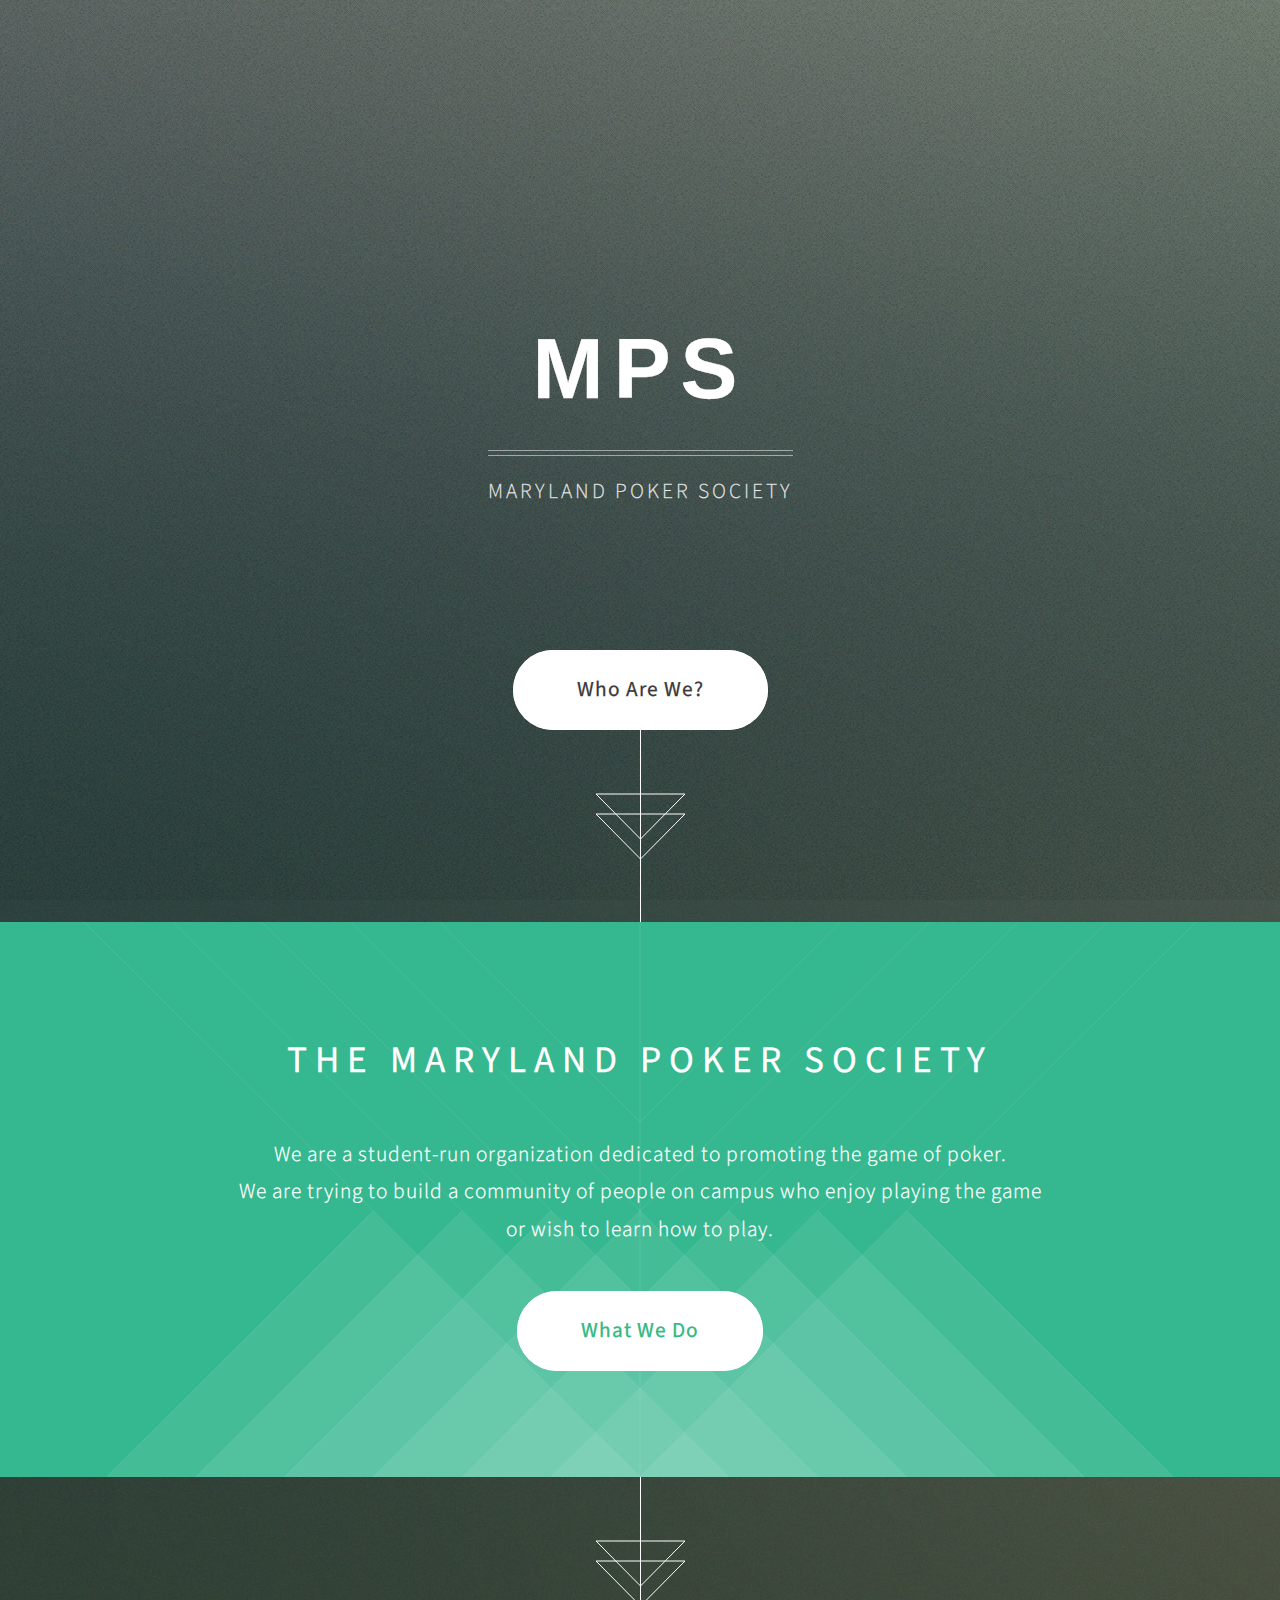
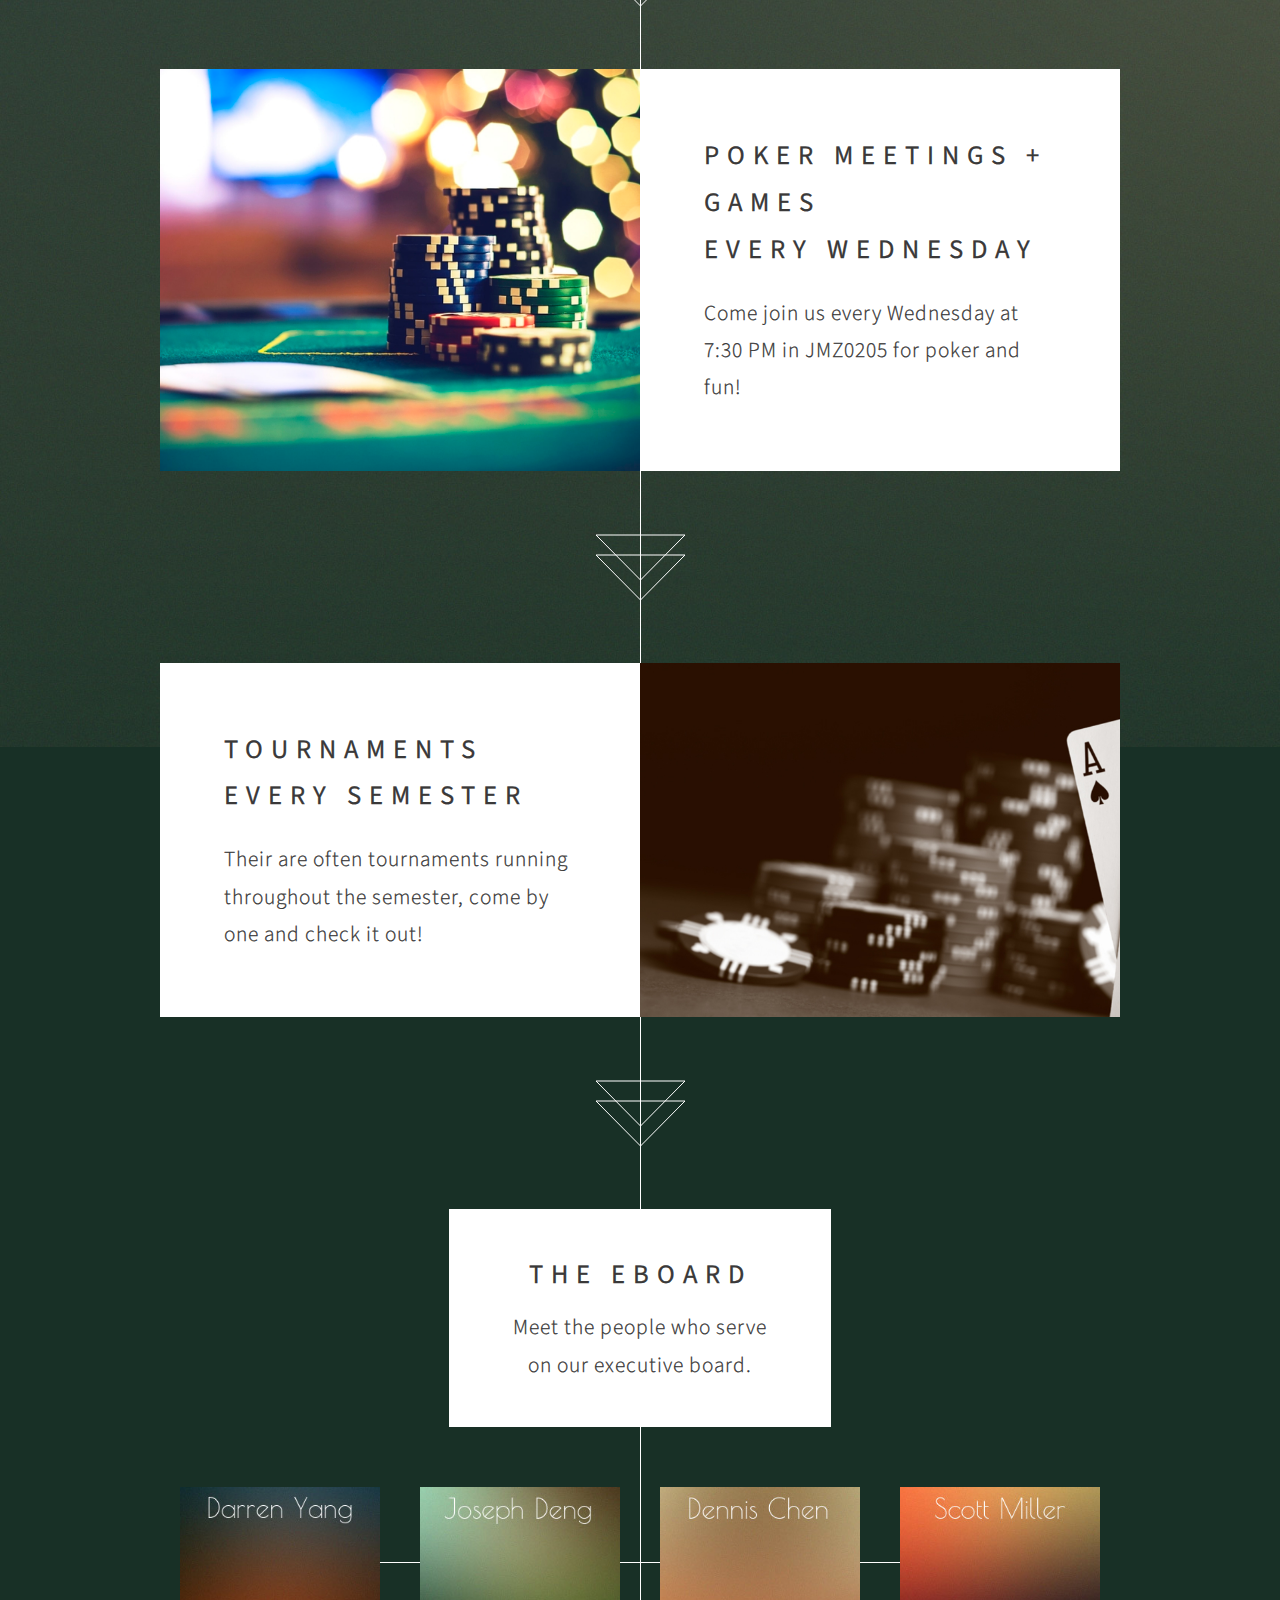
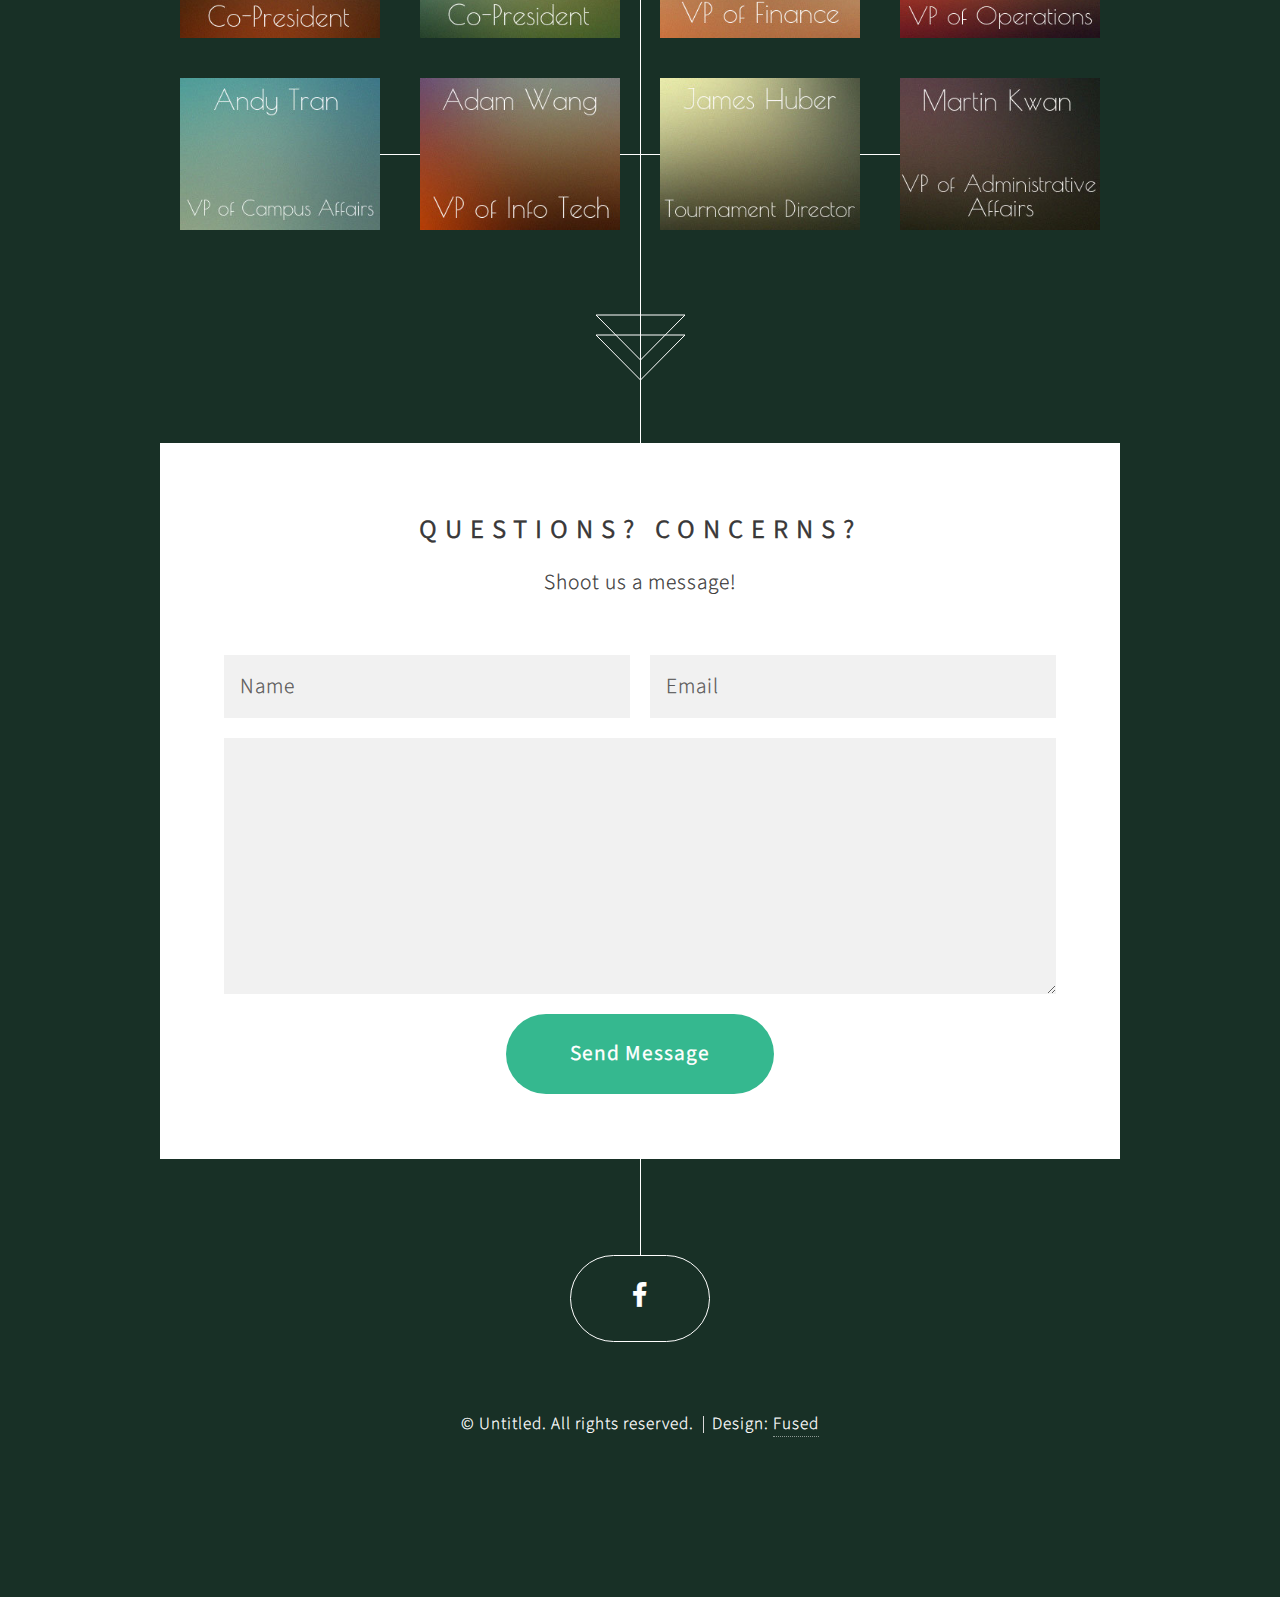
==== commit d72ac51e: "Add files via upload" ====
--- a/poker.html
+++ b/poker.html
@@ -93,12 +93,14 @@
 					<h2>Questions? Concerns?</h2>
 					<p>Shoot us a message!</p>
 				</header>
-				<form action="phpmailer.php" method="post"	>
+				<form name = "gform" id = "gform" action="https://docs.google.com/forms/d/e/1FAIpQLSe5Zzr5wMVEKYJoLdCyzfrIed6aUM508E1pMIdjGyldhJfoPw/formResponse?" target="hidden_iframe" onsubmit="submitted=true;">
 					<div class="row 50%">
-						<div class="6u 12u$(mobile)"><input type="text" class="text" name="name" placeholder="Name" /></div>
-						<div class="6u$ 12u$(mobile)"><input type="text" class="text" name="email" placeholder="Email" /></div>
+						<div class="6u 12u$(mobile)"><input type="text" class="text" name="entry.1892750183" id ="entry.1892750183" placeholder="Name" /></div>
+						<div class="6u$ 12u$(mobile)"><input type="text" class="text" name="entry.694767699" id = "entry.694767699" placeholder="Email" /></div>
 						<div class="12u$">
-							<textarea name="message" placeholder="Message"></textarea>
+							<textarea 
+							<input type = "text" name="entry.2118673343" id = "entry.2118673343" placeholder="Message">
+							</textarea>
 						</div>
 						<div class="12u$">
 							<ul class="actions">
@@ -107,6 +109,15 @@
 						</div>
 					</div>
 				</form>
+				<iframe name="hidden_iframe" id="hidden_iframe" style="display:none;" onload="if(submitted) {}"></iframe>
+				<script src="assets/js/jquery.min.js"></script>
+				<script type="text/javascript">var submitted=false;</script>
+				<script type="text/javascript">
+					$('#gform').on('submit', function(e) {
+ 					 $('#gform *').fadeOut(2000);
+  					$('#gform').prepend('Your submission has been processed! Thank you for your feedback!');
+  						});
+				</script>
 			</article>
 
 		<!-- Generic -->
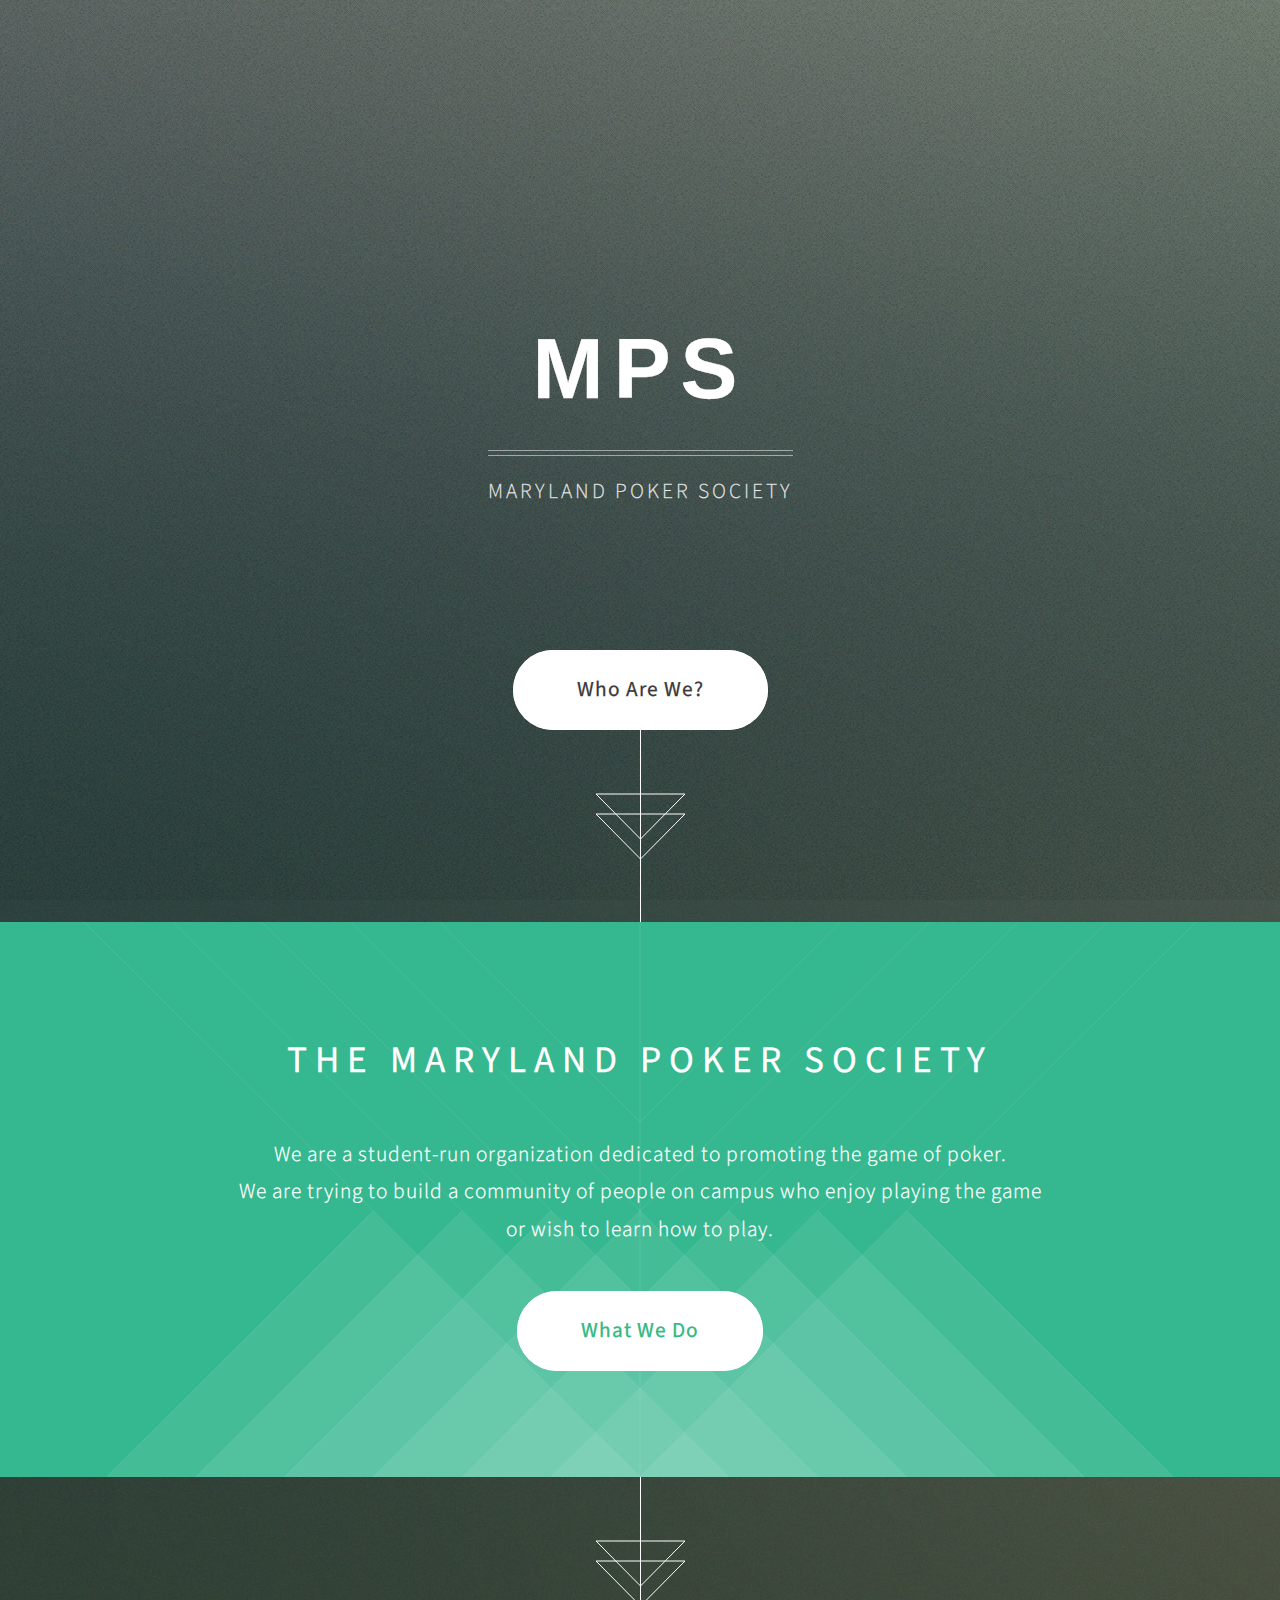
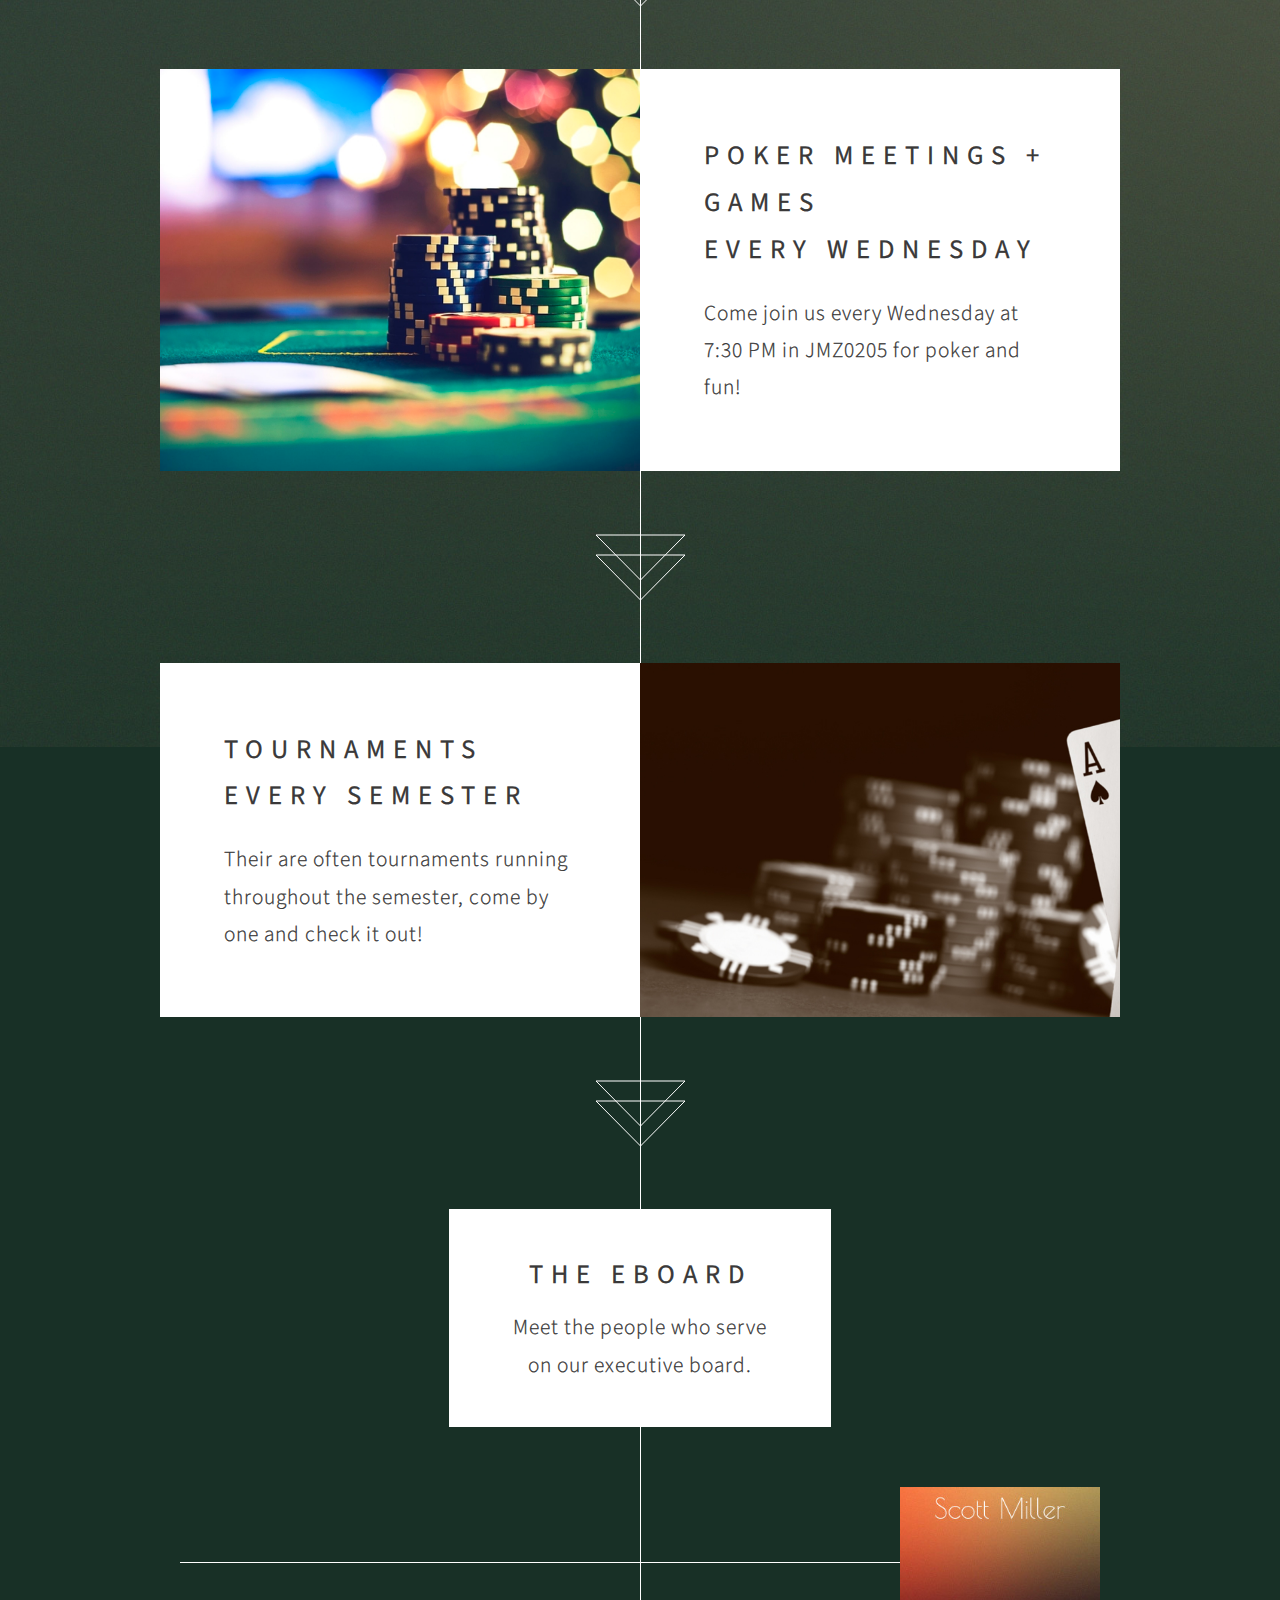
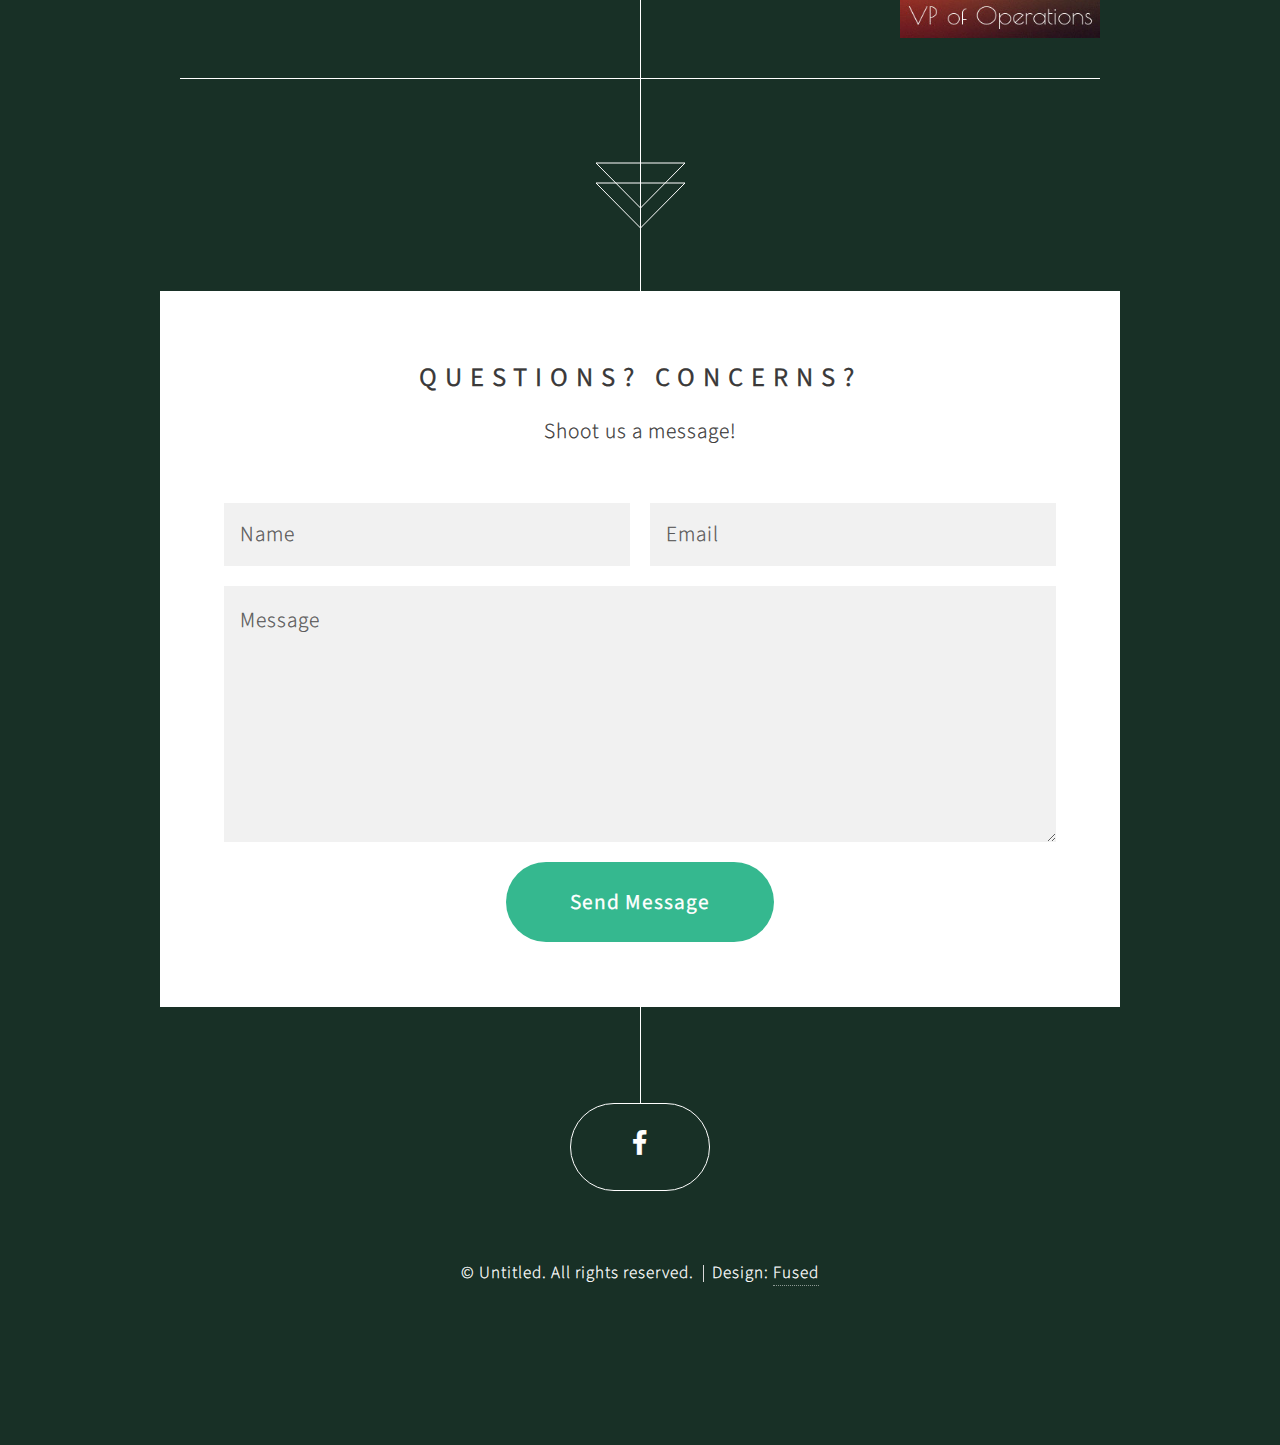
==== commit 40a0edc8: "Add files via upload" ====
--- a/poker.html
+++ b/poker.html
@@ -73,16 +73,16 @@
 				</header>
 				<div class="inner gallery">
 					<div class="row 0%">
-						<div class="3u 12u(mobile)"><a href="https://scontent-iad3-1.xx.fbcdn.net/v/t1.0-9/18698145_10213539933032151_5120904843901813782_n.jpg?oh=086dc757debc80931d1a798ddd2f712f&oe=5AD82FDD" class="image fit"><img src="images/thumbs/01.jpg" alt="" title="Darren Yang" /></a></div>
-						<div class="3u 12u(mobile)"><a href="https://scontent-iad3-1.xx.fbcdn.net/v/t1.0-9/1966896_811052898917956_2214242097571501774_n.jpg?oh=39b4406a8b3869d00d0c918d14767d6b&oe=5ADB073B" class="image fit"><img src="images/thumbs/02.jpg" alt="" title="Joseph Deng" /></a></div>
-						<div class="3u 12u(mobile)"><a href="https://scontent-iad3-1.xx.fbcdn.net/v/t1.0-9/21077787_1447782305329356_7999391002902572258_n.jpg?oh=75c7a346002d3f76b2925625d4cc2fc7&oe=5B114129" class="image fit"><img src="images/thumbs/03.jpg" alt="" title="Dennis Chen" /></a></div>
+						<div class="3u 12u(mobile)"><a href="https://scontent-iad3-1.xx.fbcdn.net/v/t1.0-9/18698145_10213539933032151_5120904843901813782_n.jpg?oh=086dc757debc80931d1a798ddd2f712f&oe=5AD82FDD" class="image fit"><img src="images/thumbs/darren.jpg" alt="" title="Darren Yang" /></a></div>
+						<div class="3u 12u(mobile)"><a href="https://scontent-iad3-1.xx.fbcdn.net/v/t1.0-9/1966896_811052898917956_2214242097571501774_n.jpg?oh=39b4406a8b3869d00d0c918d14767d6b&oe=5ADB073B" class="image fit"><img src="images/thumbs/joseph.jpg" alt="" title="Joseph Deng" /></a></div>
+						<div class="3u 12u(mobile)"><a href="https://scontent-iad3-1.xx.fbcdn.net/v/t1.0-9/21077787_1447782305329356_7999391002902572258_n.jpg?oh=75c7a346002d3f76b2925625d4cc2fc7&oe=5B114129" class="image fit"><img src="images/thumbs/dennis.jpg" alt="" title="Dennis Chen" /></a></div>
 						<div class="3u 12u(mobile)"><a href="images/fulls/04.jpg" class="image fit"><img src="images/thumbs/04.jpg" alt="" title="Scott Miller" /></a></div>
 					</div>
 					<div class="row 0%">
-						<div class="3u 12u(mobile)"><a href="https://scontent-iad3-1.xx.fbcdn.net/v/t1.0-9/16174411_1247804668637188_556030630411030013_n.jpg?oh=912078d9c59a754c1644ff71a87b2aad&oe=5B26949E" class="image fit"><img src="images/thumbs/05.jpg" alt="" title="Andy Tran" /></a></div>
-						<div class="3u 12u(mobile)"><a href="https://scontent-iad3-1.xx.fbcdn.net/v/t1.0-9/12249843_1086949934663356_8169336193436434147_n.jpg?oh=7d3460370607117bdce8d69b99f523c0&oe=5ADBAD81" class="image fit"><img src="images/thumbs/06.jpg" alt="" title="Adam Wang" /></a></div>
-						<div class="3u 12u(mobile)"><a href="https://scontent-iad3-1.xx.fbcdn.net/v/t1.0-9/12341238_10203807110096447_7982020896078346747_n.jpg?oh=2bb4387a3db5f55f0c5d8ee424944bbd&oe=5B11E17B" class="image fit"><img src="images/thumbs/07.jpg" alt="" title="James Huber" /></a></div>
-						<div class="3u 12u(mobile)"><a href="https://scontent-iad3-1.xx.fbcdn.net/v/t1.0-9/17634802_10212548194645422_6821341932510505970_n.jpg?oh=f7ab0bd783d7398bc32776286178c7f3&oe=5AD9C571" class="image fit"><img src="images/thumbs/08.jpg" alt="" title="Martin Kwan" /></a></div>
+						<div class="3u 12u(mobile)"><a href="https://scontent-iad3-1.xx.fbcdn.net/v/t1.0-9/16174411_1247804668637188_556030630411030013_n.jpg?oh=912078d9c59a754c1644ff71a87b2aad&oe=5B26949E" class="image fit"><img src="images/thumbs/andy.jpg" alt="" title="Andy Tran" /></a></div>
+						<div class="3u 12u(mobile)"><a href="https://scontent-iad3-1.xx.fbcdn.net/v/t1.0-9/12249843_1086949934663356_8169336193436434147_n.jpg?oh=7d3460370607117bdce8d69b99f523c0&oe=5ADBAD81" class="image fit"><img src="images/thumbs/adam.jpg" alt="" title="Adam Wang" /></a></div>
+						<div class="3u 12u(mobile)"><a href="https://scontent-iad3-1.xx.fbcdn.net/v/t1.0-9/12341238_10203807110096447_7982020896078346747_n.jpg?oh=2bb4387a3db5f55f0c5d8ee424944bbd&oe=5B11E17B" class="image fit"><img src="images/thumbs/james.jpg" alt="" title="James Huber" /></a></div>
+						<div class="3u 12u(mobile)"><a href="https://scontent-iad3-1.xx.fbcdn.net/v/t1.0-9/17634802_10212548194645422_6821341932510505970_n.jpg?oh=f7ab0bd783d7398bc32776286178c7f3&oe=5AD9C571" class="image fit"><img src="images/thumbs/martin.jpg" alt="" title="Martin Kwan" /></a></div>
 					</div>
 				</div>
 			</article>
@@ -98,9 +98,7 @@
 						<div class="6u 12u$(mobile)"><input type="text" class="text" name="entry.1892750183" id ="entry.1892750183" placeholder="Name" /></div>
 						<div class="6u$ 12u$(mobile)"><input type="text" class="text" name="entry.694767699" id = "entry.694767699" placeholder="Email" /></div>
 						<div class="12u$">
-							<textarea 
-							<input type = "text" name="entry.2118673343" id = "entry.2118673343" placeholder="Message">
-							</textarea>
+							<textarea name="entry.2118673343" id = "entry.2118673343" placeholder="Message"></textarea>
 						</div>
 						<div class="12u$">
 							<ul class="actions">
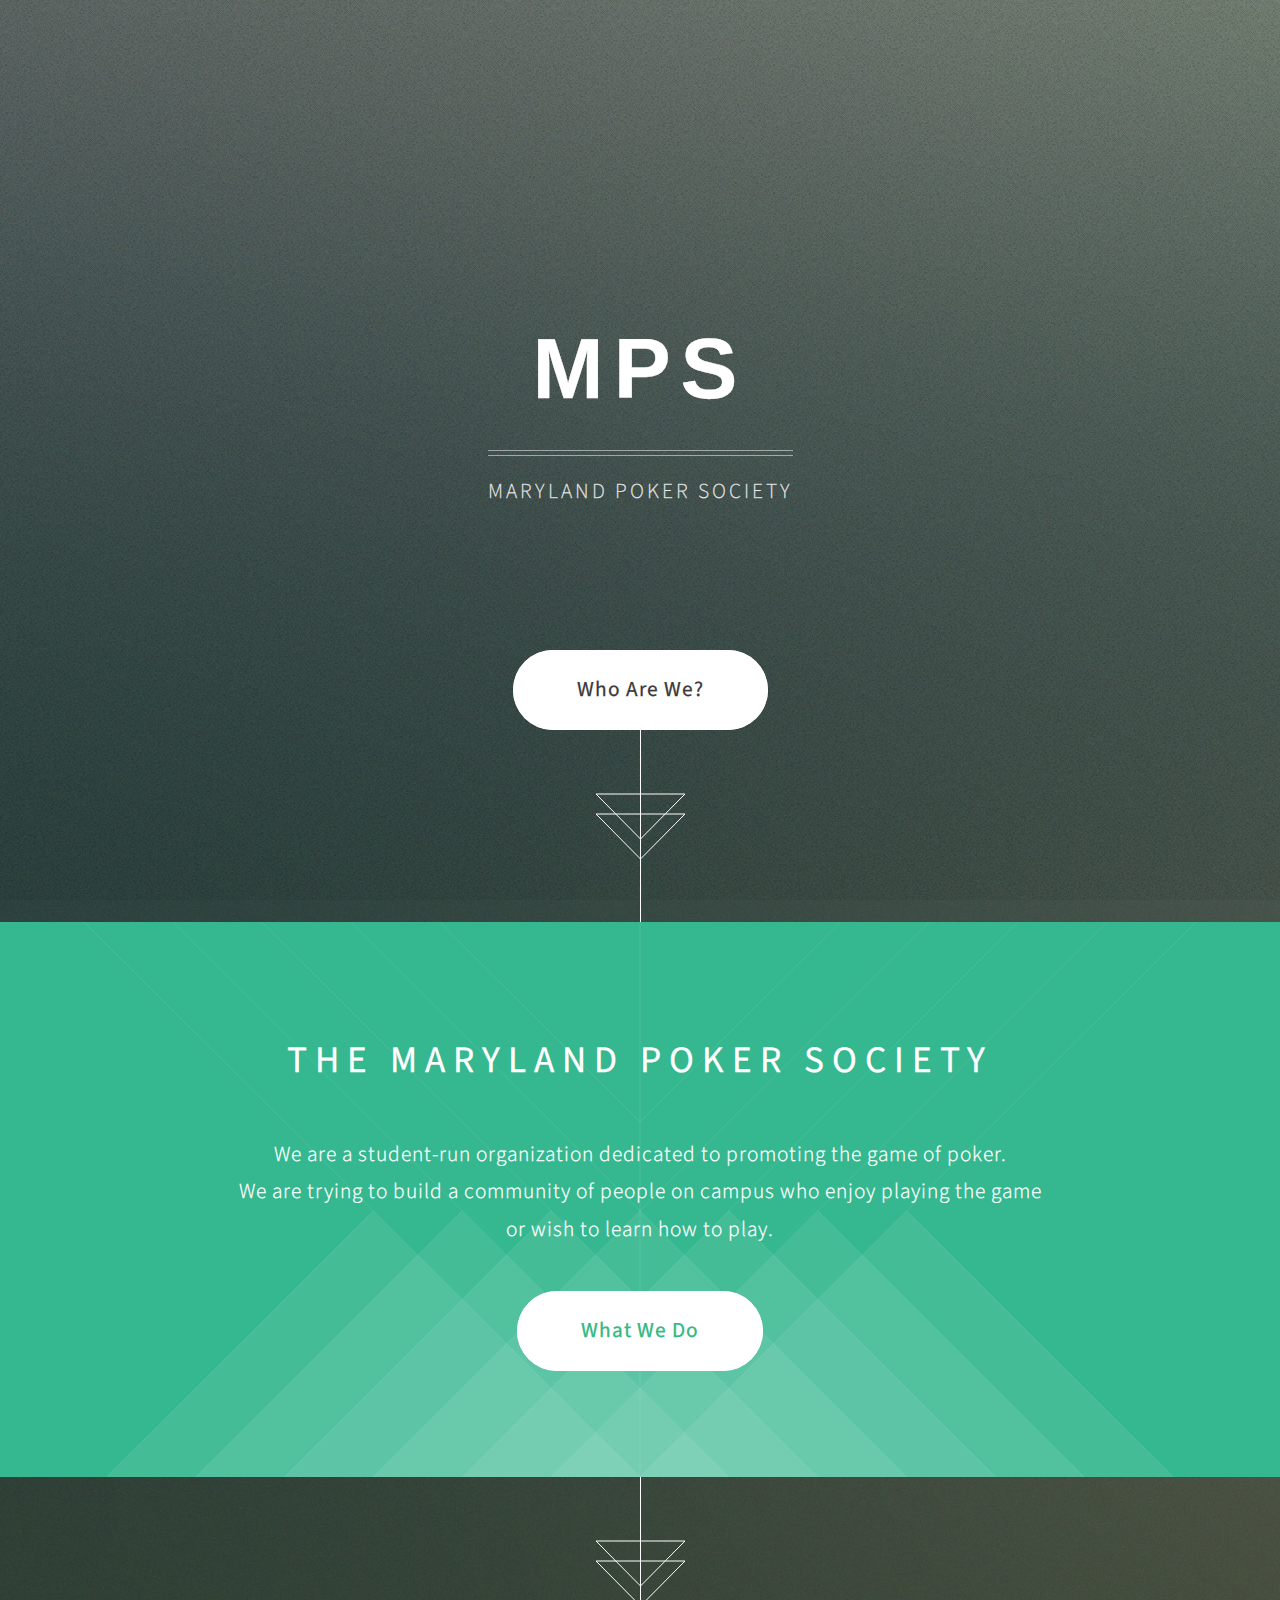
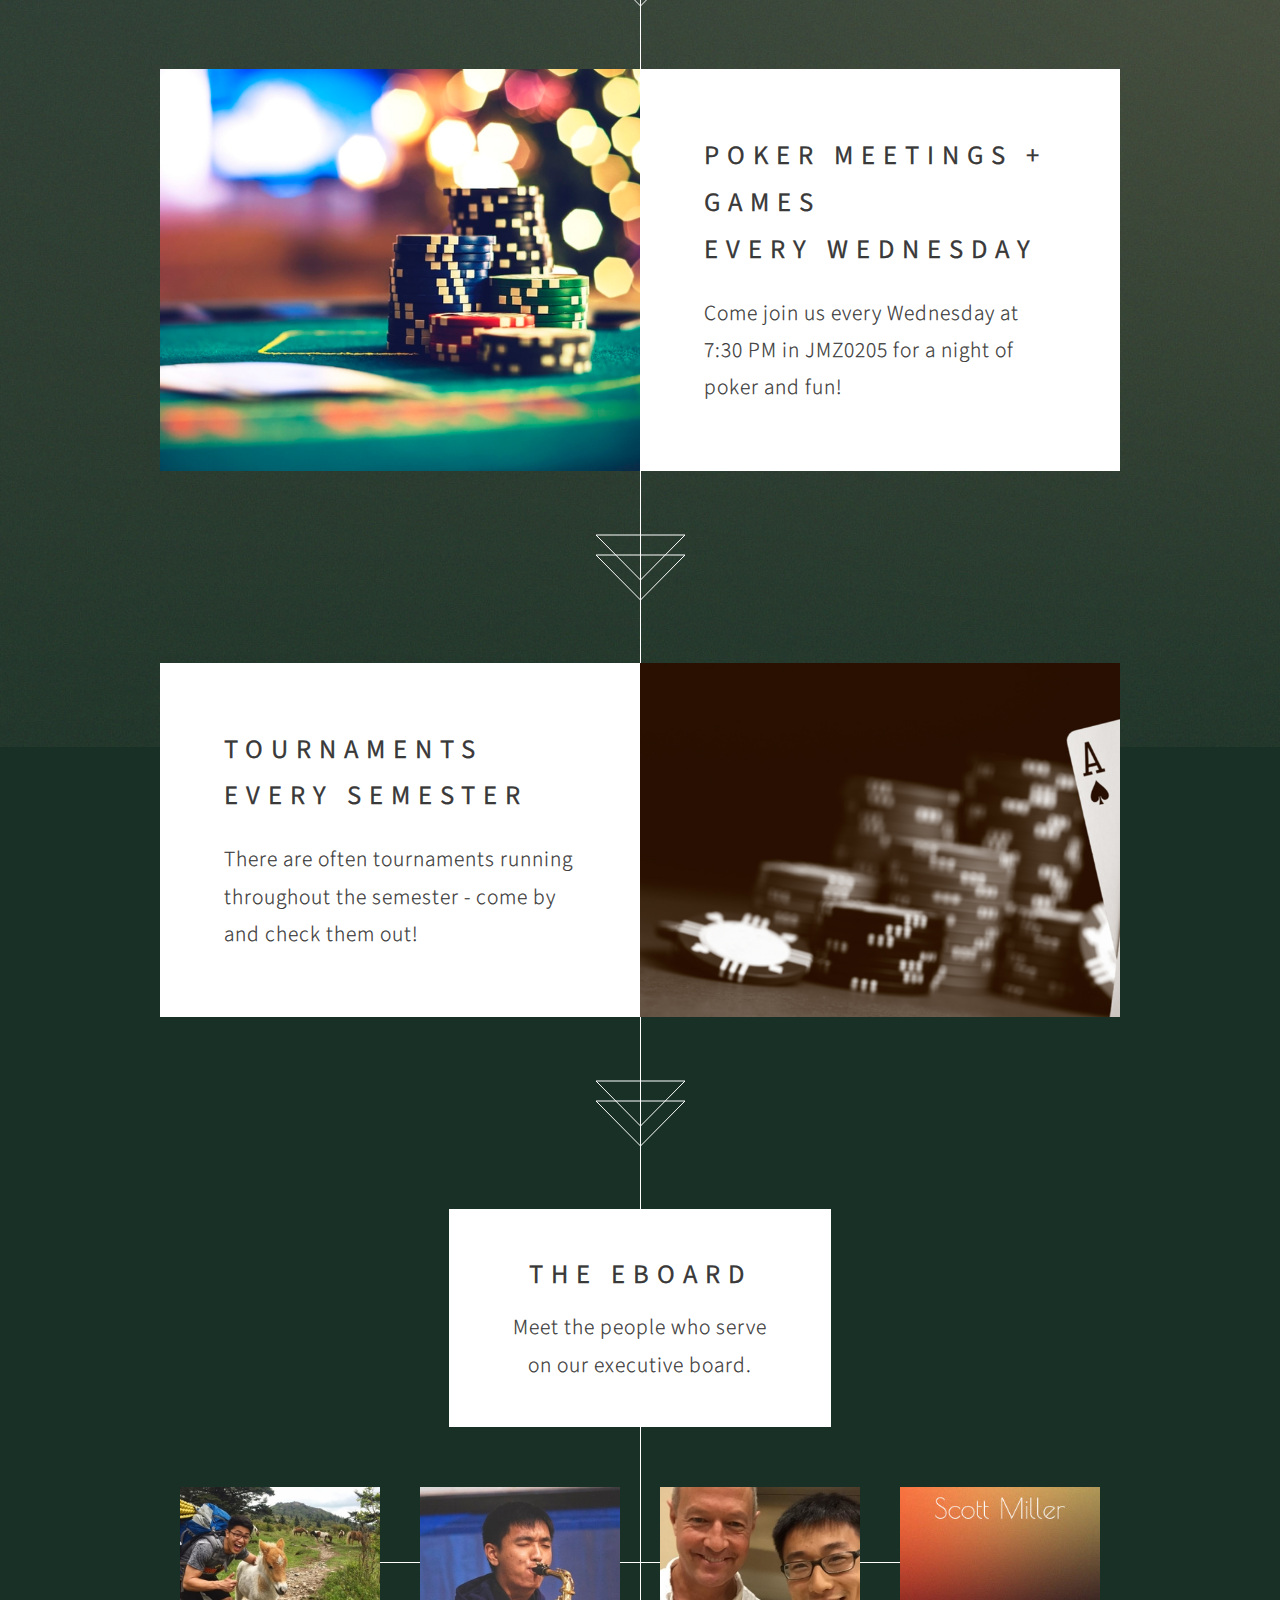
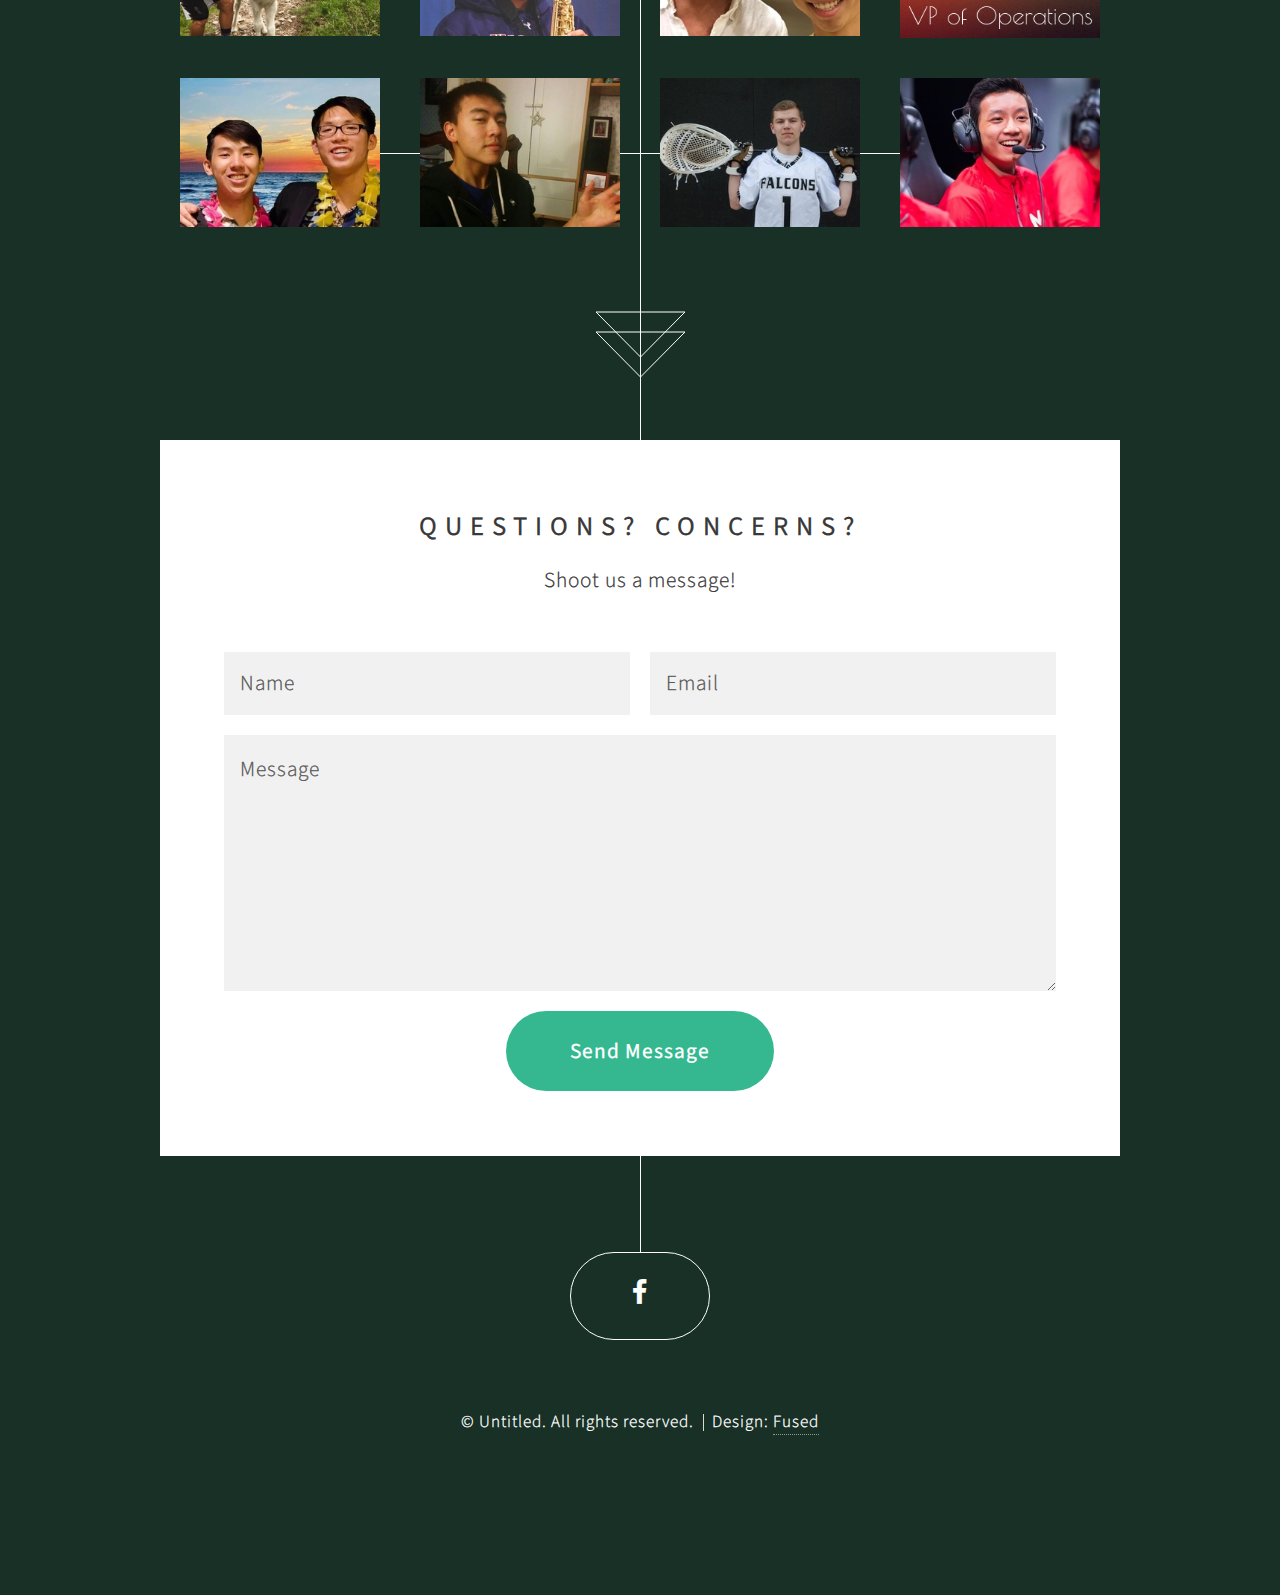
==== commit 5801ce73: "Add files via upload" ====
--- a/poker.html
+++ b/poker.html
@@ -48,7 +48,7 @@
 						<h2>Poker Meetings + Games<br />
 						Every Wednesday</h2>
 					</header>
-					<p>Come join us every Wednesday at 7:30 PM in JMZ0205 for poker and fun!</p>
+					<p>Come join us every Wednesday at 7:30 PM in JMZ0205 for a night of poker and fun!</p>
 				</div>
 			</article>
 
@@ -60,7 +60,7 @@
 						<h2>Tournaments<br />
 						Every Semester</h2>
 					</header>
-					<p>Their are often tournaments running throughout the semester, come by one and check it out!</p>
+					<p>There are often tournaments running throughout the semester - come by and check them out!</p>
 				</div>
 			</article>
 
@@ -73,16 +73,16 @@
 				</header>
 				<div class="inner gallery">
 					<div class="row 0%">
-						<div class="3u 12u(mobile)"><a href="https://scontent-iad3-1.xx.fbcdn.net/v/t1.0-9/18698145_10213539933032151_5120904843901813782_n.jpg?oh=086dc757debc80931d1a798ddd2f712f&oe=5AD82FDD" class="image fit"><img src="images/thumbs/darren.jpg" alt="" title="Darren Yang" /></a></div>
-						<div class="3u 12u(mobile)"><a href="https://scontent-iad3-1.xx.fbcdn.net/v/t1.0-9/1966896_811052898917956_2214242097571501774_n.jpg?oh=39b4406a8b3869d00d0c918d14767d6b&oe=5ADB073B" class="image fit"><img src="images/thumbs/joseph.jpg" alt="" title="Joseph Deng" /></a></div>
-						<div class="3u 12u(mobile)"><a href="https://scontent-iad3-1.xx.fbcdn.net/v/t1.0-9/21077787_1447782305329356_7999391002902572258_n.jpg?oh=75c7a346002d3f76b2925625d4cc2fc7&oe=5B114129" class="image fit"><img src="images/thumbs/dennis.jpg" alt="" title="Dennis Chen" /></a></div>
-						<div class="3u 12u(mobile)"><a href="images/fulls/04.jpg" class="image fit"><img src="images/thumbs/04.jpg" alt="" title="Scott Miller" /></a></div>
+						<div class="3u 12u(mobile)"><a href="https://scontent-iad3-1.xx.fbcdn.net/v/t1.0-9/18698145_10213539933032151_5120904843901813782_n.jpg?oh=086dc757debc80931d1a798ddd2f712f&oe=5AD82FDD" class="image fit"><img src="images/thumbs/darren.jpg" alt="" title="Darren Yang - Co President" /></a></div>
+						<div class="3u 12u(mobile)"><a href="https://scontent-iad3-1.xx.fbcdn.net/v/t1.0-9/1966896_811052898917956_2214242097571501774_n.jpg?oh=39b4406a8b3869d00d0c918d14767d6b&oe=5ADB073B" class="image fit"><img src="images/thumbs/joseph.jpg" alt="" title="Joseph Deng - Co President" /></a></div>
+						<div class="3u 12u(mobile)"><a href="https://scontent-iad3-1.xx.fbcdn.net/v/t1.0-9/21077787_1447782305329356_7999391002902572258_n.jpg?oh=75c7a346002d3f76b2925625d4cc2fc7&oe=5B114129" class="image fit"><img src="images/thumbs/dennis.jpg" alt="" title="Dennis Chen - VP of Finance" /></a></div>
+						<div class="3u 12u(mobile)"><a href="images/fulls/04.jpg" class="image fit"><img src="images/thumbs/04.jpg" alt="" title="Scott Miller - VP of Operations" /></a></div>
 					</div>
 					<div class="row 0%">
-						<div class="3u 12u(mobile)"><a href="https://scontent-iad3-1.xx.fbcdn.net/v/t1.0-9/16174411_1247804668637188_556030630411030013_n.jpg?oh=912078d9c59a754c1644ff71a87b2aad&oe=5B26949E" class="image fit"><img src="images/thumbs/andy.jpg" alt="" title="Andy Tran" /></a></div>
-						<div class="3u 12u(mobile)"><a href="https://scontent-iad3-1.xx.fbcdn.net/v/t1.0-9/12249843_1086949934663356_8169336193436434147_n.jpg?oh=7d3460370607117bdce8d69b99f523c0&oe=5ADBAD81" class="image fit"><img src="images/thumbs/adam.jpg" alt="" title="Adam Wang" /></a></div>
-						<div class="3u 12u(mobile)"><a href="https://scontent-iad3-1.xx.fbcdn.net/v/t1.0-9/12341238_10203807110096447_7982020896078346747_n.jpg?oh=2bb4387a3db5f55f0c5d8ee424944bbd&oe=5B11E17B" class="image fit"><img src="images/thumbs/james.jpg" alt="" title="James Huber" /></a></div>
-						<div class="3u 12u(mobile)"><a href="https://scontent-iad3-1.xx.fbcdn.net/v/t1.0-9/17634802_10212548194645422_6821341932510505970_n.jpg?oh=f7ab0bd783d7398bc32776286178c7f3&oe=5AD9C571" class="image fit"><img src="images/thumbs/martin.jpg" alt="" title="Martin Kwan" /></a></div>
+						<div class="3u 12u(mobile)"><a href="https://scontent-iad3-1.xx.fbcdn.net/v/t1.0-9/16174411_1247804668637188_556030630411030013_n.jpg?oh=912078d9c59a754c1644ff71a87b2aad&oe=5B26949E" class="image fit"><img src="images/thumbs/andy.jpg" alt="" title="Andy Tran - VP of Campus Affairs" /></a></div>
+						<div class="3u 12u(mobile)"><a href="https://scontent-iad3-1.xx.fbcdn.net/v/t1.0-9/12249843_1086949934663356_8169336193436434147_n.jpg?oh=7d3460370607117bdce8d69b99f523c0&oe=5ADBAD81" class="image fit"><img src="images/thumbs/adam.jpg" alt="" title="Adam Wang - VP of Info Tech" /></a></div>
+						<div class="3u 12u(mobile)"><a href="https://scontent-iad3-1.xx.fbcdn.net/v/t1.0-9/12341238_10203807110096447_7982020896078346747_n.jpg?oh=2bb4387a3db5f55f0c5d8ee424944bbd&oe=5B11E17B" class="image fit"><img src="images/thumbs/james.jpg" alt="" title="James Huber - Tournament Director" /></a></div>
+						<div class="3u 12u(mobile)"><a href="https://scontent-iad3-1.xx.fbcdn.net/v/t1.0-9/17634802_10212548194645422_6821341932510505970_n.jpg?oh=f7ab0bd783d7398bc32776286178c7f3&oe=5AD9C571" class="image fit"><img src="images/thumbs/martin.jpg" alt="" title="Martin Kwan - VP of Administrative Affairs" /></a></div>
 					</div>
 				</div>
 			</article>
@@ -113,7 +113,7 @@
 				<script type="text/javascript">
 					$('#gform').on('submit', function(e) {
  					 $('#gform *').fadeOut(2000);
-  					$('#gform').prepend('Your submission has been processed! Thank you for your feedback!');
+  					$('#gform').prepend('Your submission has been processed. Thank you for your feedback!');
   						});
 				</script>
 			</article>
